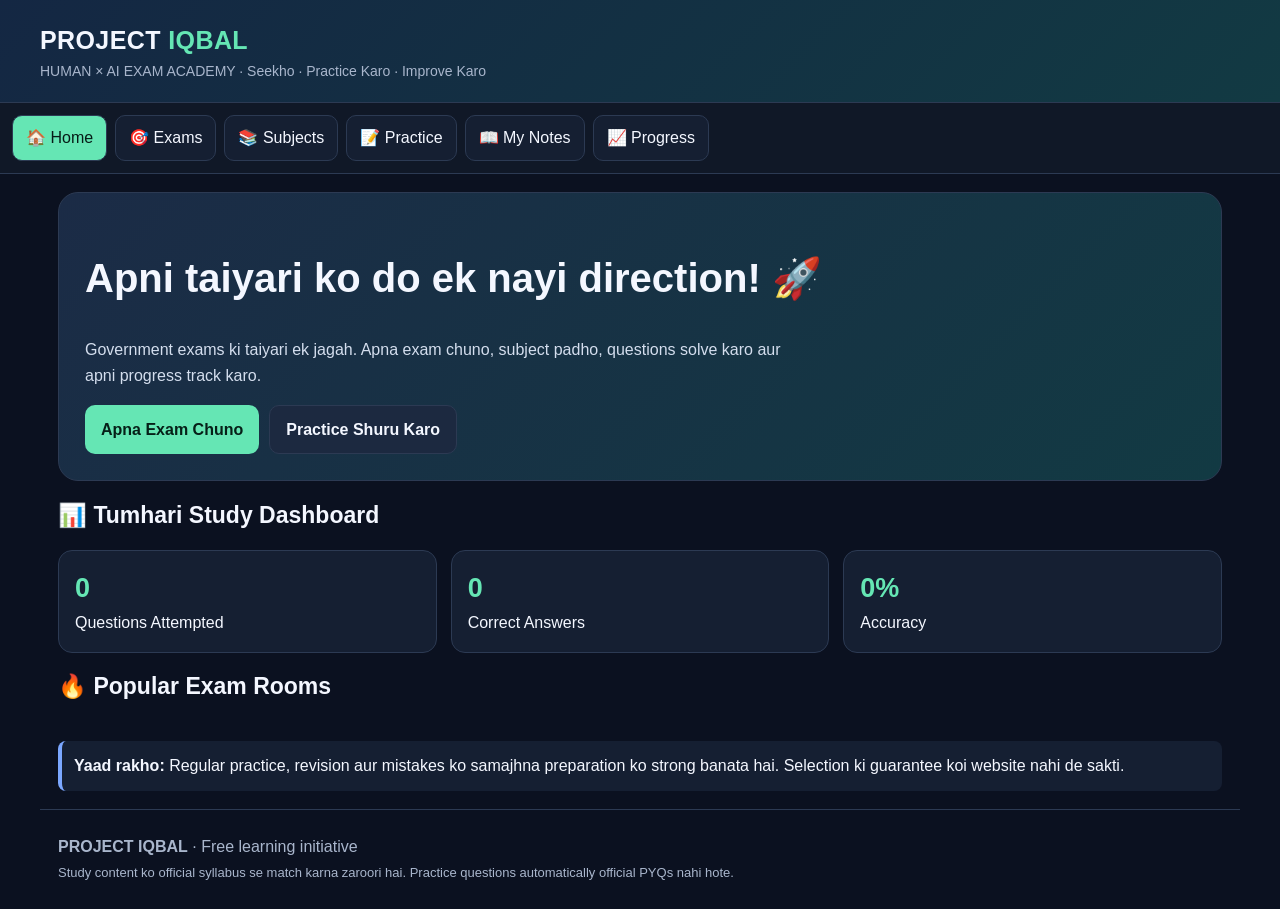
==== Code.html @ 52194110 "Create Code.html" ====
<!DOCTYPE html>  <html lang="hi">    <head>    
<meta charset="UTF-8">    
<meta name="viewport" content="width=device-width, initial-scale=1.0">    
<meta name="theme-color" content="#101827">    
<title>PROJECT IQBAL | Human × AI Exam Academy</title>  <style>    
:root{    
  --bg:#0b1120;    
  --panel:#151f32;    
  --panel2:#1c2940;    
  --text:#f4f7ff;    
  --muted:#a9b6cc;    
  --accent:#65e6b4;    
  --blue:#7ba7ff;    
  --border:#2c3a53;    
  --danger:#ff7d8b;    
}    
*{box-sizing:border-box}    
body{    
  margin:0;background:var(--bg);color:var(--text);    
  font-family:Arial,"Noto Sans Devanagari",sans-serif;    
  line-height:1.6    
}    
button,input,select,textarea{font:inherit}    
button{cursor:pointer}    
header{    
  padding:20px 16px;    
  background:linear-gradient(135deg,#142743,#123a43);    
  border-bottom:1px solid var(--border)    
}    
.header-inner{max-width:1200px;margin:auto}    
.brand{font-size:25px;font-weight:900;letter-spacing:.4px}    
.brand span{color:var(--accent)}    
.subtitle{color:var(--muted);font-size:14px}    
nav{    
  display:flex;gap:8px;overflow-x:auto;padding:12px;    
  background:#101827;border-bottom:1px solid var(--border);    
  position:sticky;top:0;z-index:5    
}    
nav button{    
  flex-shrink:0;background:var(--panel);color:var(--text);    
  border:1px solid var(--border);border-radius:10px;padding:9px 13px    
}    
nav button.active,nav button:hover{    
  background:var(--accent);color:#071c17    
}    
main{max-width:1200px;margin:auto;padding:18px}    
h1,h2,h3{line-height:1.3}    
h1{font-size:clamp(25px,4vw,40px)}    
h2{font-size:23px}    
.muted{color:var(--muted)}    
.hero{    
  padding:26px;border-radius:20px;    
  background:linear-gradient(135deg,#1b2b46,#123a43);    
  border:1px solid var(--border);margin-bottom:20px    
}    
.hero p{max-width:700px;color:#d4deee}    
.actions{display:flex;gap:10px;flex-wrap:wrap}    
.btn{    
  padding:11px 16px;border-radius:10px;border:0;    
  font-weight:bold;background:var(--accent);color:#062018    
}    
.btn.secondary{    
  background:var(--panel2);color:var(--text);    
  border:1px solid var(--border)    
}    
.grid{    
  display:grid;grid-template-columns:repeat(auto-fit,minmax(220px,1fr));    
  gap:14px    
}    
.card{    
  background:var(--panel);border:1px solid var(--border);    
  border-radius:15px;padding:17px    
}    
.card h3{margin-top:0}    
.exam-card,.subject-card{transition:.15s}    
.exam-card:hover,.subject-card:hover{    
  border-color:var(--accent);transform:translateY(-2px)    
}    
input,select,textarea{    
  width:100%;padding:12px;border-radius:10px;    
  border:1px solid var(--border);background:#0f192a;    
  color:var(--text);margin:5px 0 12px    
}    
label{display:block;font-weight:bold;font-size:14px}    
.section{display:none}    
.section.active{display:block}    
.stat{    
  padding:16px;background:var(--panel);    
  border:1px solid var(--border);border-radius:14px    
}    
.stat strong{font-size:27px;color:var(--accent);display:block}    
.progress-track{    
  height:10px;background:#26334a;border-radius:20px;overflow:hidden    
}    
.progress-fill{height:100%;width:0;background:var(--accent)}    
.option{    
  display:block;width:100%;text-align:left;margin:9px 0;    
  padding:12px;background:var(--panel2);color:var(--text);    
  border:1px solid var(--border);border-radius:10px    
}    
.option:hover{border-color:var(--blue)}    
.option.correct{border-color:var(--accent);background:#153b35}    
.option.wrong{border-color:var(--danger);background:#442630}    
#feedback{margin-top:12px;font-weight:bold}    
.note{white-space:pre-wrap;color:#e0e8f6}    
.small{font-size:13px}    
footer{    
  max-width:1200px;margin:auto;padding:24px 18px;    
  color:var(--muted);border-top:1px solid var(--border)    
}    
.notice{    
  border-left:4px solid var(--blue);padding:12px;    
  background:var(--panel);border-radius:8px    
}    
@media(max-width:600px){    
  main{padding:12px}    
  .hero{padding:19px}    
  .brand{font-size:21px}    
}    
</style>  </head>  <body>    
<header>    
  <div class="header-inner">    
    <div class="brand">PROJECT <span>IQBAL</span></div>    
    <div class="subtitle">HUMAN × AI EXAM ACADEMY · Seekho · Practice Karo · Improve Karo</div>    
  </div>    
</header>  <nav id="navigation">    
  <button class="active" data-page="home">🏠 Home</button>    
  <button data-page="exams">🎯 Exams</button>    
  <button data-page="subjects">📚 Subjects</button>    
  <button data-page="practice">📝 Practice</button>    
  <button data-page="notes">📖 My Notes</button>    
  <button data-page="progress">📈 Progress</button>    
</nav>  <main>    
<section id="home" class="section active">    
  <div class="hero">    
    <h1>Apni taiyari ko do ek nayi direction! 🚀</h1>    
    <p>    
      Government exams ki taiyari ek jagah. Apna exam chuno,    
      subject padho, questions solve karo aur apni progress track karo.    
    </p>    
    <div class="actions">    
      <button class="btn" onclick="showPage('exams')">Apna Exam Chuno</button>    
      <button class="btn secondary" onclick="showPage('practice')">Practice Shuru Karo</button>    
    </div>    
  </div>    <h2>📊 Tumhari Study Dashboard</h2>    
  <div class="grid">    
    <div class="stat"><strong id="homeAnswered">0</strong>Questions Attempted</div>    
    <div class="stat"><strong id="homeCorrect">0</strong>Correct Answers</div>    
    <div class="stat"><strong id="homeAccuracy">0%</strong>Accuracy</div>    
  </div>    <h2>🔥 Popular Exam Rooms</h2>    
  <div id="homeExams" class="grid"></div>    <div class="notice" style="margin-top:20px">    
    <b>Yaad rakho:</b> Regular practice, revision aur mistakes ko samajhna    
    preparation ko strong banata hai. Selection ki guarantee koi website nahi de sakti.    
  </div>    
</section>  <section id="exams" class="section">    
  <h1>🎯 Exam Selection</h1>    
  <p class="muted">Apna target exam select karo.</p>    
  <input id="examSearch" placeholder="Exam search karo..." oninput="renderExams()">    
  <div id="examList" class="grid"></div>    
  <div id="selectedExam" class="card" style="margin-top:18px">    
    Abhi koi exam select nahi kiya.    
  </div>    
</section>  <section id="subjects" class="section">    
  <h1>📚 Subject Library</h1>    
  <p class="muted">Subject chuno aur available study content dekho.</p>    
  <input id="subjectSearch" placeholder="Subject search karo..." oninput="renderSubjects()">    
  <div id="subjectList" class="grid"></div>    
  <div id="subjectDetail" style="margin-top:18px"></div>    
</section>  <section id="practice" class="section">    
  <h1>📝 Practice Arena</h1>    
  <div class="grid">    
    <div>    
      <label for="practiceSubject">Subject</label>    
      <select id="practiceSubject">    
        <option value="All">All Subjects</option>    
        <option value="Maths">Maths</option>    
        <option value="Reasoning">Reasoning</option>    
        <option value="Polity">Polity</option>    
        <option value="History">History</option>    
        <option value="Science">Science</option>    
        <option value="Geography">Geography</option>    
        <option value="Computer">Computer</option>    
      </select>    
    </div>    
    <div>    
      <label for="questionCount">Questions</label>    
      <select id="questionCount">    
        <option value="10">10 Questions</option>    
        <option value="20">20 Questions</option>    
        <option value="50">50 Questions</option>    
        <option value="all">All Available Questions</option>    
      </select>    
    </div>    
  </div>    
  <div class="actions">    
    <button class="btn" onclick="startPractice()">Start Practice</button>    
    <button class="btn secondary" onclick="resetPractice()">Reset</button>    
  </div>    
  <div id="quiz" class="card" style="margin-top:18px">    
    Practice shuru karne ke liye Start Practice dabao.    
  </div>    
</section>  <section id="notes" class="section">    
  <h1>📖 My Notes</h1>    
  <p class="muted">Apne revision notes yahan likho. Ye isi browser mein save honge.</p>    
  <label for="noteTitle">Note ka title</label>    
  <input id="noteTitle" placeholder="Jaise: Fundamental Rights">    
  <label for="noteBody">Notes</label>    
  <textarea id="noteBody" rows="7" placeholder="Apne notes yahan likho..."></textarea>    
  <button class="btn" onclick="saveNote()">Save Note</button>    
  <div id="notesList" class="grid" style="margin-top:18px"></div>    
</section>  <section id="progress" class="section">    
  <h1>📈 My Progress</h1>    
  <div class="grid">    
    <div class="stat"><strong id="pAttempted">0</strong>Total Attempted</div>    
    <div class="stat"><strong id="pCorrect">0</strong>Correct</div>    
    <div class="stat"><strong id="pWrong">0</strong>Incorrect</div>    
    <div class="stat"><strong id="pAccuracy">0%</strong>Accuracy</div>    
  </div>    
  <h2>Accuracy</h2>    
  <div class="progress-track"><div id="accuracyBar" class="progress-fill"></div></div>    
  <h2>Recent Activity</h2>    
  <div id="activity" class="card">Abhi practice history nahi hai.</div>    
  <button class="btn secondary" onclick="exportProgress()">Download Progress Backup</button>    
  <button class="btn secondary" onclick="clearProgress()">Reset Progress</button>    
</section>    
</main>  <footer>    
  <b>PROJECT IQBAL</b> · Free learning initiative<br>    
  <span class="small">    
    Study content ko official syllabus se match karna zaroori hai.    
    Practice questions automatically official PYQs nahi hote.    
  </span>    
</footer>  <script>    
"use strict";    const EXAMS = [
{name:"SSC CHSL",category:"SSC",subjects:["Maths","Reasoning","English","General Awareness","Computer"]},
{name:"SSC CGL",category:"SSC",subjects:["Maths","Reasoning","English","General Awareness","Computer"]},
{name:"SSC MTS",category:"SSC",subjects:["Maths","Reasoning","English","General Awareness"]},
{name:"SSC GD",category:"SSC",subjects:["Maths","Reasoning","Hindi/English","General Awareness"]},
{name:"SSC CPO",category:"SSC",subjects:["Maths","Reasoning","English","General Awareness"]},
{name:"UPSSSC PET",category:"Uttar Pradesh",subjects:["History","Geography","Polity","Economy","Science","Reasoning","Maths","Hindi"]},
{name:"UP Police Constable",category:"Uttar Pradesh",subjects:["General Knowledge","Hindi","Numerical Ability","Reasoning"]},
{name:"UP Police SI",category:"Uttar Pradesh",subjects:["General Hindi","Law/Constitution","Numerical Ability","Reasoning"]},
{name:"Railway NTPC",category:"Railway",subjects:["Maths","Reasoning","General Awareness","Science"]},
{name:"Railway Group D",category:"Railway",subjects:["Maths","Reasoning","General Science","General Awareness"]},
{name:"Railway ALP",category:"Railway",subjects:["Maths","Reasoning","Science","Technical Subjects"]},
{name:"IBPS Banking",category:"Banking",subjects:["Quantitative Aptitude","Reasoning","English","Banking Awareness"]},
{name:"SBI Clerk",category:"Banking",subjects:["Quantitative Aptitude","Reasoning","English","Banking Awareness"]},
{name:"UPPSC PCS",category:"State PCS",subjects:["History","Geography","Polity","Economy","Science","Current Affairs"]},
{name:"CTET",category:"Teaching",subjects:["Child Development","Pedagogy","Language","Mathematics","EVS"]},
{name:"NDA",category:"Defence",subjects:["Maths","English","General Knowledge","Science"]},
{name:"CDS",category:"Defence",subjects:["English","General Knowledge","Maths"]},
{name:"Other Government Exams",category:"Other",subjects:["General Knowledge","Maths","Reasoning","Language"]}
];

const SUBJECTS = [
{name:"Maths",icon:"➗",topics:["Number System","Simplification","Percentage","Ratio and Proportion","Average","Profit and Loss","Simple Interest","Compound Interest","Time and Work","Speed Time Distance","Algebra","Geometry","Mensuration","Data Interpretation"]},
{name:"Reasoning",icon:"🧩",topics:["Number Series","Alphabet Series","Analogy","Classification","Coding-Decoding","Blood Relations","Direction Sense","Ranking","Syllogism","Venn Diagrams","Non-Verbal Reasoning"]},
{name:"History",icon:"🏛️",topics:["Ancient India","Indus Valley Civilization","Vedic Period","Buddhism and Jainism","Mauryan Empire","Gupta Empire","Medieval India","Delhi Sultanate","Mughal Empire","Modern India","Freedom Movement"]},
{name:"Geography",icon:"🌍",topics:["Earth and Solar System","Latitude and Longitude","Indian Rivers","Mountains and Plateaus","Climate","Soils","Agriculture","Natural Resources","World Geography"]},
{name:"Polity",icon:"⚖️",topics:["Constitutional History","Constituent Assembly","Preamble","Fundamental Rights","Fundamental Duties","Directive Principles","President","Prime Minister","Parliament","Supreme Court","Constitutional Amendments","Schedules"]},
{name:"Economy",icon:"📈",topics:["Basic Economics","GDP","Inflation","Banking","RBI","Budget","Taxation","Poverty and Unemployment","Government Schemes"]},
{name:"Science",icon:"🔬",topics:["Physics Basics","Motion and Force","Work and Energy","Heat and Light","Chemistry Basics","Acids and Bases","Metals and Non-metals","Cell Biology","Human Body","Nutrition","Environment"]},
{name:"Computer",icon:"💻",topics:["Computer Fundamentals","Hardware and Software","Input and Output Devices","Memory","Operating Systems","MS Office","Internet","Cyber Safety"]},
{name:"English",icon:"🔤",topics:["Parts of Speech","Tenses","Articles","Prepositions","Subject-Verb Agreement","Active and Passive Voice","Direct and Indirect Speech","Vocabulary","Reading Comprehension"]},
{name:"Hindi",icon:"अ",topics:["संज्ञा","सर्वनाम","विशेषण","क्रिया","संधि","समास","उपसर्ग और प्रत्यय","पर्यायवाची","विलोम","मुहावरे","वाक्य शुद्धि"]},
{name:"Static GK",icon:"📚",topics:["National Symbols","Books and Authors","Awards","Sports","Important Days","Organizations","Dance and Culture"]},
{name:"Current Affairs",icon:"🗞️",topics:["National News","International News","Economy","Sports","Science and Technology","Government Schemes"]}
];

/* Sample questions are practice questions, not claimed to be official PYQs. */
const QUESTIONS = [
{s:"Maths",q:"25% of 240 = ?",o:["40","50","60","80"],a:2,e:"25% = 1/4; 240 ÷ 4 = 60."},
{s:"Maths",q:"If 3x = 27, then x = ?",o:["6","7","8","9"],a:3,e:"Both sides ko 3 se divide karo: x = 9."},
{s:"Maths",q:"12 × 15 = ?",o:["160","170","180","190"],a:2,e:"12 × (10 + 5) = 120 + 60 = 180."},
{s:"Maths",q:"A number ka 10% is 35. Number kya hai?",o:["250","300","350","400"],a:2,e:"Number = 35 × 100 ÷ 10 = 350."},
{s:"Maths",q:"2, 4, 8, 16, ?",o:["18","24","30","32"],a:3,e:"Har baar number ko 2 se multiply kiya gaya hai."},
{s:"Reasoning",q:"2, 5, 8, 11, ?",o:["12","13","14","15"],a:2,e:"Har baar +3 ho raha hai; answer 14."},
{s:"Reasoning",q:"A, C, E, G, ?",o:["H","I","J","K"],a:1,e:"Ek letter chhodkar agla letter: A, C, E, G, I."},
{s:"Reasoning",q:"Book : Read :: Food : ?",o:["Cook","Eat","Write","Buy"],a:1,e:"Book ko read karte hain; food ko eat karte hain."},
{s:"Polity",q:"Bharat ka Samvidhan kab lagu hua?",o:["15 August 1947","26 January 1950","26 November 1949","2 October 1950"],a:1,e:"Samvidhan 26 January 1950 ko lagu hua."},
{s:"Polity",q:"Fundamental Rights Samvidhan ke kis Part mein hain?",o:["Part I","Part II","Part III","Part IV"],a:2,e:"Fundamental Rights Part III mein hain."},
{s:"History",q:"Maurya Empire ke founder kaun the?",o:["Ashoka","Chandragupta Maurya","Harsha","Samudragupta"],a:1,e:"Chandragupta Maurya ne Maurya Empire ki sthapna ki."},
{s:"History",q:"Buddhism ke founder kaun maane jaate hain?",o:["Mahavira","Gautama Buddha","Ashoka","Chanakya"],a:1,e:"Gautama Buddha ne Buddhism ki shiksha di."},
{s:"Science",q:"Plants photosynthesis ke liye kaunsi gas lete hain?",o:["Oxygen","Nitrogen","Carbon dioxide","Hydrogen"],a:2,e:"Photosynthesis mein plants carbon dioxide use karte hain."},
{s:"Science",q:"Force ki SI unit kya hai?",o:["Joule","Watt","Newton","Pascal"],a:2,e:"Force ki SI unit Newton hai."},
{s:"Geography",q:"Bharat ki sabse lambi nadi jo poori tarah Bharat mein bahti hai?",o:["Ganga","Godavari","Yamuna","Narmada"],a:1,e:"Godavari ko aksar longest river flowing entirely within India kaha jata hai."},
{s:"Computer",q:"CPU ka full form kya hai?",o:["Central Processing Unit","Computer Personal Unit","Central Program Utility","Control Processing User"],a:0,e:"CPU = Central Processing Unit."},
{s:"Computer",q:"Keyboard kis type ka device hai?",o:["Output","Input","Storage","Network"],a:1,e:"Keyboard ek input device hai."}
];

const STORE="project_iqbal_v1";
let state=loadState();
let activeQuestions=[];
let questionIndex=0;
let sessionCorrect=0;
let answeredThisQuestion=false;

function loadState(){
try{
return JSON.parse(localStorage.getItem(STORE))||{
selectedExam:"SSC CHSL",attempted:0,correct:0,wrong:0,
notes:[],activity:[]
};
}catch(e){
return {selectedExam:"SSC CHSL",attempted:0,correct:0,wrong:0,notes:[],activity:[]};
}
}
function saveState(){
try{localStorage.setItem(STORE,JSON.stringify(state));}
catch(e){alert("Browser storage available nahi hai. Notes ka backup rakhna.");}
updateStats();
}
function esc(value){
return String(value).replace(/[&<>"']/g,c=>({
"&":"&","<":"<",">":">",'"':""","'":"'"
}[c]));
}
function showPage(id){
document.querySelectorAll(".section").forEach(x=>x.classList.remove("active"));
document.getElementById(id).classList.add("active");
document.querySelectorAll("nav button").forEach(b=>{
b.classList.toggle("active",b.dataset.page===id);
});
if(id==="progress")renderActivity();
if(id==="notes")renderNotes();
window.scrollTo({top:0,behavior:"smooth"});
}
document.querySelectorAll("nav button").forEach(b=>{
b.addEventListener("click",()=>showPage(b.dataset.page));
});

function examCard(exam){
return `<article class="card exam-card">
<div class="muted small">${esc(exam.category)}</div>
<h3>${esc(exam.name)}</h3>
<p class="muted small">${exam.subjects.length} listed subjects</p>
<button class="btn secondary" onclick="selectExam('${esc(exam.name)}')">Open Exam</button>

  </article>`;    
}    
function renderExams(){    
  const q=(document.getElementById("examSearch").value||"").toLowerCase();    
  document.getElementById("examList").innerHTML=EXAMS    
    .filter(e=>(e.name+" "+e.category).toLowerCase().includes(q))    
    .map(examCard).join("")||"<p>Koi exam nahi mila.</p>";    
}    
function selectExam(name){    
  const exam=EXAMS.find(e=>e.name===name);    
  if(!exam)return;    
  state.selectedExam=name;    
  saveState();    
  document.getElementById("selectedExam").innerHTML=`    
    <h2>🎯 ${esc(exam.name)}</h2>    
    <p class="muted">Listed subjects. Official notification se syllabus verify karein.</p>    
    <div class="actions">${exam.subjects.map(s=>    
      `<button class="btn secondary" onclick="openSubject('${esc(s)}')">${esc(s)}</button>`    
    ).join("")}</div>`;    
  showPage("exams");    
}    
function openSubject(name){    
  showPage("subjects");    
  document.getElementById("subjectSearch").value=name;    
  renderSubjects();    
  const found=SUBJECTS.find(s=>s.name.toLowerCase()===name.toLowerCase());    
  if(found)renderSubjectDetail(found.name);    
  else document.getElementById("subjectDetail").innerHTML=    
    `<div class="card"><h2>${esc(name)}</h2><p>Is subject ke liye detailed notes abhi add hone hain.</p></div>`;    
}    
function renderSubjectDetail(name){
  const subject = SUBJECTS.find(s => s.name === name);
  const box = document.getElementById("subjectDetail");

  if(!subject){
    box.innerHTML = `
      <div class="card">
        <h2>${esc(name)}</h2>
        <p>Is subject ka detailed content jald add kiya jayega.</p>
      </div>`;
    return;
  }

  box.innerHTML = `
    <div class="card">
      <h2>${subject.icon} ${esc(subject.name)}</h2>
      <p class="muted">Apna topic chuno aur padhai shuru karo.</p>
      <label for="topicSelect">Topic select karo</label>
      <select id="topicSelect">
        ${subject.topics.map((t,i)=>
          `<option value="${i}">${esc(t)}</option>`
        ).join("")}
      </select>
      <button class="btn" onclick="showTopic('${esc(subject.name)}')">
        Topic Padho
      </button>
      <div id="topicContent" style="margin-top:18px"></div>
    </div>`;

  showTopic(name);
}

function showTopic(name){
  const subject = SUBJECTS.find(s => s.name === name);
  const box = document.getElementById("topicContent");
  if(!subject || !box) return;

  const select = document.getElementById("topicSelect");
  const topic = subject.topics[Number(select.value)];

  const content = getTopicContent(name,topic);

  box.innerHTML = `
    <div class="card">
      <h3>📘 ${esc(topic)}</h3>
      <div class="note">${esc(content.notes)}</div>
      <hr style="border-color:var(--border);margin:18px 0">
      <h3>⚡ Short Trick / Revision</h3>
      <div class="note">${esc(content.trick)}</div>
      <button class="btn secondary"
        onclick="markTopicDone('${esc(name)}','${esc(topic)}')">
        ✅ Topic Complete Mark Karo
      </button>
      <p id="topicStatus" class="muted small"></p>
    </div>`;
}

function getTopicContent(subject,topic){
  const data = {
    "Preamble":{
      notes:"Bharatiya Samvidhan ki Preamble ko Hindi mein Uddeshika kaha jata hai. Ismein Samvidhan ke mukhya aadarsh aur lakshya diye gaye hain.",
      trick:"Revision: Sovereign, Socialist, Secular, Democratic, Republic. In shabdon ko roz revise karo."
    },
    "Fundamental Rights":{
      notes:"Fundamental Rights Samvidhan ke Part III mein, Articles 12 se 35 tak diye gaye hain. Ye nagrikon ki swatantrata aur adhikaron ki raksha karte hain.",
      trick:"Part III = Fundamental Rights. Part IV = Directive Principles. Dono ko confuse mat karna."
    },
    "Fundamental Duties":{
      notes:"Fundamental Duties Article 51A mein hain. Inhe 42nd Constitutional Amendment, 1976 ke madhyam se joda gaya tha. Baad mein 86th Amendment se ek aur duty jodi gayi.",
      trick:"Duties = Article 51A. Rights aur Duties ke Articles alag yaad rakho."
    },
    "Percentage":{
      notes:"Percentage ka matlab hota hai prati 100. x% of y = (x × y) / 100. Udaharan: 25% of 240 = 25 × 240 / 100 = 60.",
      trick:"10% nikalne ke liye 10 se divide karo. 5% = 10% ka aadha. 25% = 1/4. 50% = aadha."
    },
    "Profit and Loss":{
      notes:"Profit = Selling Price − Cost Price. Loss = Cost Price − Selling Price. Profit percentage = Profit / Cost Price × 100.",
      trick:"Profit ya loss percentage nikalte samay aam taur par Cost Price denominator mein aata hai."
    },
    "Average":{
      notes:"Average = Sabhi values ka sum ÷ Total values. Agar 10, 20 aur 30 ka average nikalna ho, to (10+20+30)/3 = 20.",
      trick:"Total = Average × Number of values."
    },
    "Number System":{
      notes:"Number system mein natural numbers, whole numbers, integers, rational numbers aur irrational numbers jaise prakaar aate hain.",
      trick:"Divisibility rules aur prime numbers ka regular revision karo. Ye calculation fast karne mein madad karte hain."
    },
    "Constitutional History":{
      notes:"Bharatiya Samvidhan ke vikas mein British period ke kai Acts mahatvapurn hain. Government of India Act 1935 ne Samvidhan ke kai prashasnik features ko prabhavit kiya.",
      trick:"Important Acts ko year aur feature ke saath timeline mein revise karo."
    },
    "Indus Valley Civilization":{
      notes:"Sindhu Ghati Sabhyata ek prachin nagariya sabhyata thi. Harappa aur Mohenjo-daro iske pramukh sthalon mein shamil hain.",
      trick:"Sites ko unki khas visheshta ke saath yaad karo; jaise Great Bath — Mohenjo-daro."
    },
    "Photosynthesis":{
      notes:"Photosynthesis mein hare paudhe sunlight aur chlorophyll ki madad se carbon dioxide aur water se food banate hain. Is process mein oxygen release hoti hai.",
      trick:"CO₂ + Water + Sunlight → Food + Oxygen. Equation ko samajhkar yaad karo."
    },
    "Computer Fundamentals":{
      notes:"Computer data ko input ke roop mein leta hai, processing karta hai aur output deta hai. CPU ka full form Central Processing Unit hai.",
      trick:"IPO cycle: Input → Processing → Output."
    },
    "Tenses":{
      notes:"English grammar mein Present, Past aur Future teen basic time categories hain. Har category mein Simple, Continuous, Perfect aur Perfect Continuous forms padhe jate hain.",
      trick:"Tense identify karne ke liye sentence ka time aur helping verb dono check karo."
    }
  };

  if(data[topic]) return data[topic];

  return {
    notes:topic+" ke liye pehle basic definition, important facts, examples aur exam-oriented questions padho. Apne exam ki latest official syllabus notification se topic verify karo.",
    trick:"Revision trick: Topic ki definition padho, 5 important points likho, phir 10 practice questions solve karo. Ye general study method hai, topic-specific shortcut nahi."
  };
}

function markTopicDone(subject,topic){
  if(!state.completedTopics) state.completedTopics=[];

  const key = subject+"::"+topic;
  if(!state.completedTopics.includes(key)){
    state.completedTopics.push(key);
    saveState();
  }

  const status = document.getElementById("topicStatus");
  if(status) status.textContent="✅ Topic complete mark ho gaya!";
}

function renderExams(){
  const q=(document.getElementById("examSearch").value||"").toLowerCase();
  document.getElementById("examList").innerHTML=EXAMS
    .filter(e=>(e.name+" "+e.category).toLowerCase().includes(q))
    .map(examCard).join("") || "<p>Koi exam nahi mila.</p>";
}

function renderHomeExams(){
  const box=document.getElementById("homeExams");
  if(!box) return;
  box.innerHTML=EXAMS.slice(0,6).map(examCard).join("");
}

function startPractice(){
  const subject=document.getElementById("practiceSubject").value;
  const count=document.getElementById("questionCount").value;

  let pool=QUESTIONS.filter(q=>subject==="All"||q.s===subject);

  if(pool.length===0){
    document.getElementById("quiz").innerHTML=
      "<p>Is subject ke liye abhi questions available nahi hain.</p>";
    return;
  }

  activeQuestions=[...pool].sort(()=>Math.random()-0.5);

  if(count!=="all"){
    activeQuestions=activeQuestions.slice(0,Number(count));
  }

  questionIndex=0;
  sessionCorrect=0;
  answeredThisQuestion=false;

  showQuestion();
}

function showQuestion(){
  const box=document.getElementById("quiz");

  if(questionIndex>=activeQuestions.length){
    const total=activeQuestions.length;
    const accuracy=total?Math.round(sessionCorrect/total*100):0;

    box.innerHTML=`
      <h2>🎉 Practice Complete!</h2>
      <p>Total Questions: ${total}</p>
      <p>Correct Answers: ${sessionCorrect}</p>
      <p>Incorrect Answers: ${total-sessionCorrect}</p>
      <p>Accuracy: ${accuracy}%</p>
      <button class="btn" onclick="startPractice()">Dobara Practice Karo</button>`;

    state.activity.unshift({
      date:new Date().toLocaleString("en-IN"),
      total:total,
      correct:sessionCorrect,
      accuracy:accuracy
    });

    state.activity=state.activity.slice(0,20);
    saveState();
    return;
  }

  answeredThisQuestion=false;
  const q=activeQuestions[questionIndex];

  box.innerHTML=`
    <div class="muted small">
      Question ${questionIndex+1} / ${activeQuestions.length}
    </div>
    <h3>${esc(q.q)}</h3>
    <div id="options">
      ${q.o.map((option,i)=>`
        <button class="option" onclick="answerQuestion(${i})">
          ${String.fromCharCode(65+i)}. ${esc(option)}
        </button>
      `).join("")}
    </div>
    <div id="feedback"></div>
    <button id="nextQuestion" class="btn" style="display:none"
      onclick="questionIndex++;showQuestion()">
      Next Question →
    </button>`;
}

function answerQuestion(index){
  if(answeredThisQuestion) return;
  answeredThisQuestion=true;

  const q=activeQuestions[questionIndex];
  const buttons=document.querySelectorAll("#options .option");
  buttons.forEach(b=>b.disabled=true);

  if(index===q.a){
    sessionCorrect++;
    state.correct++;
    document.getElementById("feedback").innerHTML=
      "✅ Sahi jawab! "+esc(q.e);
  }else{
    state.wrong++;
    document.getElementById("feedback").innerHTML=
      "❌ Sahi jawab: "+esc(q.o[q.a])+"<br>"+esc(q.e);
  }

  state.attempted++;
  if(buttons[q.a]) buttons[q.a].classList.add("correct");
  if(index!==q.a && buttons[index]) buttons[index].classList.add("wrong");

  saveState();
  document.getElementById("nextQuestion").style.display="inline-block";
}

function resetPractice(){
  activeQuestions=[];
  questionIndex=0;
  document.getElementById("quiz").innerHTML=
    "Practice shuru karne ke liye Start Practice dabao.";
}

function saveNote(){
  const title=document.getElementById("noteTitle").value.trim();
  const body=document.getElementById("noteBody").value.trim();

  if(!title||!body){
    alert("Note ka title aur content dono likho.");
    return;
  }

  state.notes.unshift({
    id:Date.now(),
    title:title,
    body:body,
    date:new Date().toLocaleDateString("en-IN")
  });

  saveState();
  document.getElementById("noteTitle").value="";
  document.getElementById("noteBody").value="";
  renderNotes();
}

function renderNotes(){
  const box=document.getElementById("notesList");
  if(!box) return;

  if(!state.notes.length){
    box.innerHTML="<p class='muted'>Abhi koi note save nahi hai.</p>";
    return;
  }

  box.innerHTML=state.notes.map(n=>`
    <article class="card">
      <h3>${esc(n.title)}</h3>
      <div class="note">${esc(n.body)}</div>
      <p class="muted small">${esc(n.date||"")}</p>
      <button class="btn secondary" onclick="deleteNote(${Number(n.id)})">
        Delete Note
      </button>
    </article>
  `).join("");
}

function deleteNote(id){
  if(!confirm("Kya tum ye note delete karna chahte ho?")) return;
  state.notes=state.notes.filter(n=>n.id!==id);
  saveState();
  renderNotes();
}

function updateStats(){
  const accuracy=state.attempted
    ?Math.round(state.correct/state.attempted*100):0;

  const set=(id,value)=>{
    const el=document.getElementById(id);
    if(el)el.textContent=value;
  };

  set("homeAnswered",state.attempted);
  set("homeCorrect",state.correct);
  set("homeAccuracy",accuracy+"%");
  set("pAttempted",state.attempted);
  set("pCorrect",state.correct);
  set("pWrong",state.wrong);
  set("pAccuracy",accuracy+"%");

  const bar=document.getElementById("accuracyBar");
  if(bar)bar.style.width=accuracy+"%";
}

function renderActivity(){
  const box=document.getElementById("activity");
  if(!box)return;

  if(!state.activity.length){
    box.textContent="Abhi practice history nahi hai.";
    return;
  }

  box.innerHTML=state.activity.map(a=>`
    <div style="padding:10px 0;border-bottom:1px solid var(--border)">
      <b>${esc(a.date)}</b><br>
      Questions: ${Number(a.total)} · Correct: ${Number(a.correct)}
      · Accuracy: ${Number(a.accuracy)}%
    </div>
  `).join("");
}

function exportProgress(){
  const blob=new Blob(
    [JSON.stringify(state,null,2)],
    {type:"application/json"}
  );

  const url=URL.createObjectURL(blob);
  const a=document.createElement("a");
  a.href=url;
  a.download="project-iqbal-backup.json";
  a.click();
  URL.revokeObjectURL(url);
}

function clearProgress(){
  if(!confirm("Kya tum apni poori practice progress reset karna chahte ho? Notes delete nahi honge."))return;

  state.attempted=0;
  state.correct=0;
  state.wrong=0;
  state.activity=[];
  saveState();
  renderActivity();
}

renderExams();
renderSubjects();
renderHomeExams();
renderNotes();
updateStats();

if(state.selectedExam){
  const savedExam=EXAMS.find(e=>e.name===state.selectedExam);
  if(savedExam){
    document.getElementById("selectedExam").innerHTML=`
      <h2>🎯 ${esc(savedExam.name)}</h2>
      <p class="muted">Selected exam. Official syllabus verify karein.</p>
      <div class="actions">
        ${savedExam.subjects.map(s=>
          `<button class="btn secondary" onclick="openSubject('${esc(s)}')">${esc(s)}</button>`
        ).join("")}
      </div>`;
  }
}
</script>
</body>
</html>
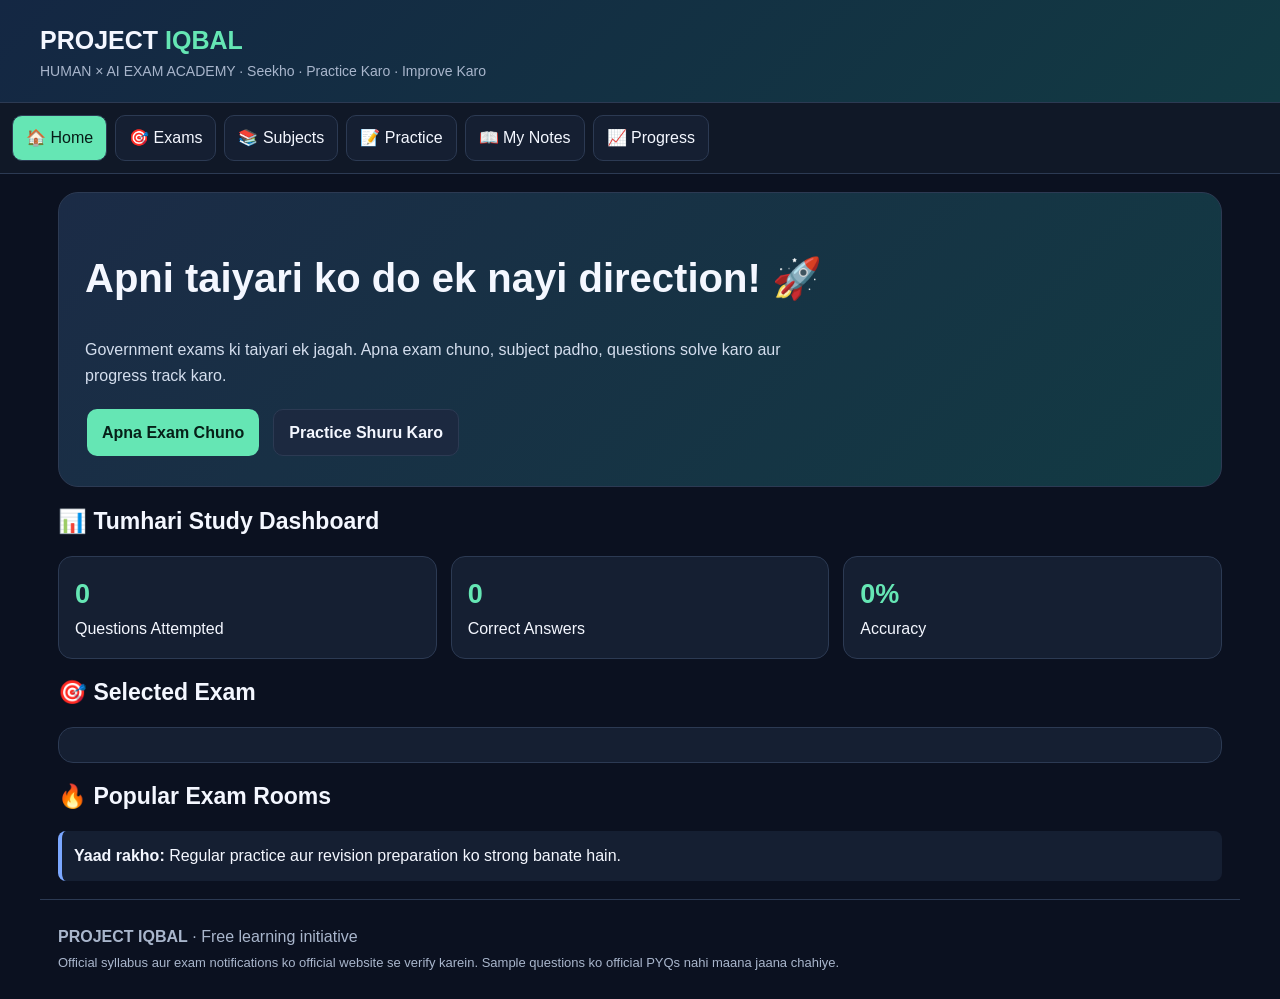
==== commit 69a8dda3: "Update Code.html" ====
--- a/Code.html
+++ b/Code.html
@@ -1,254 +1,299 @@
-<!DOCTYPE html>  <html lang="hi">    <head>    
-<meta charset="UTF-8">    
-<meta name="viewport" content="width=device-width, initial-scale=1.0">    
-<meta name="theme-color" content="#101827">    
-<title>PROJECT IQBAL | Human × AI Exam Academy</title>  <style>    
-:root{    
-  --bg:#0b1120;    
-  --panel:#151f32;    
-  --panel2:#1c2940;    
-  --text:#f4f7ff;    
-  --muted:#a9b6cc;    
-  --accent:#65e6b4;    
-  --blue:#7ba7ff;    
-  --border:#2c3a53;    
-  --danger:#ff7d8b;    
-}    
-*{box-sizing:border-box}    
-body{    
-  margin:0;background:var(--bg);color:var(--text);    
-  font-family:Arial,"Noto Sans Devanagari",sans-serif;    
-  line-height:1.6    
-}    
-button,input,select,textarea{font:inherit}    
-button{cursor:pointer}    
-header{    
-  padding:20px 16px;    
-  background:linear-gradient(135deg,#142743,#123a43);    
-  border-bottom:1px solid var(--border)    
-}    
-.header-inner{max-width:1200px;margin:auto}    
-.brand{font-size:25px;font-weight:900;letter-spacing:.4px}    
-.brand span{color:var(--accent)}    
-.subtitle{color:var(--muted);font-size:14px}    
-nav{    
-  display:flex;gap:8px;overflow-x:auto;padding:12px;    
-  background:#101827;border-bottom:1px solid var(--border);    
-  position:sticky;top:0;z-index:5    
-}    
-nav button{    
-  flex-shrink:0;background:var(--panel);color:var(--text);    
-  border:1px solid var(--border);border-radius:10px;padding:9px 13px    
-}    
-nav button.active,nav button:hover{    
-  background:var(--accent);color:#071c17    
-}    
-main{max-width:1200px;margin:auto;padding:18px}    
-h1,h2,h3{line-height:1.3}    
-h1{font-size:clamp(25px,4vw,40px)}    
-h2{font-size:23px}    
-.muted{color:var(--muted)}    
-.hero{    
-  padding:26px;border-radius:20px;    
-  background:linear-gradient(135deg,#1b2b46,#123a43);    
-  border:1px solid var(--border);margin-bottom:20px    
-}    
-.hero p{max-width:700px;color:#d4deee}    
-.actions{display:flex;gap:10px;flex-wrap:wrap}    
-.btn{    
-  padding:11px 16px;border-radius:10px;border:0;    
-  font-weight:bold;background:var(--accent);color:#062018    
-}    
-.btn.secondary{    
-  background:var(--panel2);color:var(--text);    
-  border:1px solid var(--border)    
-}    
-.grid{    
-  display:grid;grid-template-columns:repeat(auto-fit,minmax(220px,1fr));    
-  gap:14px    
-}    
-.card{    
-  background:var(--panel);border:1px solid var(--border);    
-  border-radius:15px;padding:17px    
-}    
-.card h3{margin-top:0}    
-.exam-card,.subject-card{transition:.15s}    
-.exam-card:hover,.subject-card:hover{    
-  border-color:var(--accent);transform:translateY(-2px)    
-}    
-input,select,textarea{    
-  width:100%;padding:12px;border-radius:10px;    
-  border:1px solid var(--border);background:#0f192a;    
-  color:var(--text);margin:5px 0 12px    
-}    
-label{display:block;font-weight:bold;font-size:14px}    
-.section{display:none}    
-.section.active{display:block}    
-.stat{    
-  padding:16px;background:var(--panel);    
-  border:1px solid var(--border);border-radius:14px    
-}    
-.stat strong{font-size:27px;color:var(--accent);display:block}    
-.progress-track{    
-  height:10px;background:#26334a;border-radius:20px;overflow:hidden    
-}    
-.progress-fill{height:100%;width:0;background:var(--accent)}    
-.option{    
-  display:block;width:100%;text-align:left;margin:9px 0;    
-  padding:12px;background:var(--panel2);color:var(--text);    
-  border:1px solid var(--border);border-radius:10px    
-}    
-.option:hover{border-color:var(--blue)}    
-.option.correct{border-color:var(--accent);background:#153b35}    
-.option.wrong{border-color:var(--danger);background:#442630}    
-#feedback{margin-top:12px;font-weight:bold}    
-.note{white-space:pre-wrap;color:#e0e8f6}    
-.small{font-size:13px}    
-footer{    
-  max-width:1200px;margin:auto;padding:24px 18px;    
-  color:var(--muted);border-top:1px solid var(--border)    
-}    
-.notice{    
-  border-left:4px solid var(--blue);padding:12px;    
-  background:var(--panel);border-radius:8px    
-}    
-@media(max-width:600px){    
-  main{padding:12px}    
-  .hero{padding:19px}    
-  .brand{font-size:21px}    
-}    
-</style>  </head>  <body>    
-<header>    
-  <div class="header-inner">    
-    <div class="brand">PROJECT <span>IQBAL</span></div>    
-    <div class="subtitle">HUMAN × AI EXAM ACADEMY · Seekho · Practice Karo · Improve Karo</div>    
-  </div>    
-</header>  <nav id="navigation">    
-  <button class="active" data-page="home">🏠 Home</button>    
-  <button data-page="exams">🎯 Exams</button>    
-  <button data-page="subjects">📚 Subjects</button>    
-  <button data-page="practice">📝 Practice</button>    
-  <button data-page="notes">📖 My Notes</button>    
-  <button data-page="progress">📈 Progress</button>    
-</nav>  <main>    
-<section id="home" class="section active">    
-  <div class="hero">    
-    <h1>Apni taiyari ko do ek nayi direction! 🚀</h1>    
-    <p>    
-      Government exams ki taiyari ek jagah. Apna exam chuno,    
-      subject padho, questions solve karo aur apni progress track karo.    
-    </p>    
-    <div class="actions">    
-      <button class="btn" onclick="showPage('exams')">Apna Exam Chuno</button>    
-      <button class="btn secondary" onclick="showPage('practice')">Practice Shuru Karo</button>    
-    </div>    
-  </div>    <h2>📊 Tumhari Study Dashboard</h2>    
-  <div class="grid">    
-    <div class="stat"><strong id="homeAnswered">0</strong>Questions Attempted</div>    
-    <div class="stat"><strong id="homeCorrect">0</strong>Correct Answers</div>    
-    <div class="stat"><strong id="homeAccuracy">0%</strong>Accuracy</div>    
-  </div>    <h2>🔥 Popular Exam Rooms</h2>    
-  <div id="homeExams" class="grid"></div>    <div class="notice" style="margin-top:20px">    
-    <b>Yaad rakho:</b> Regular practice, revision aur mistakes ko samajhna    
-    preparation ko strong banata hai. Selection ki guarantee koi website nahi de sakti.    
-  </div>    
-</section>  <section id="exams" class="section">    
-  <h1>🎯 Exam Selection</h1>    
-  <p class="muted">Apna target exam select karo.</p>    
-  <input id="examSearch" placeholder="Exam search karo..." oninput="renderExams()">    
-  <div id="examList" class="grid"></div>    
-  <div id="selectedExam" class="card" style="margin-top:18px">    
-    Abhi koi exam select nahi kiya.    
-  </div>    
-</section>  <section id="subjects" class="section">    
-  <h1>📚 Subject Library</h1>    
-  <p class="muted">Subject chuno aur available study content dekho.</p>    
-  <input id="subjectSearch" placeholder="Subject search karo..." oninput="renderSubjects()">    
-  <div id="subjectList" class="grid"></div>    
-  <div id="subjectDetail" style="margin-top:18px"></div>    
-</section>  <section id="practice" class="section">    
-  <h1>📝 Practice Arena</h1>    
-  <div class="grid">    
-    <div>    
-      <label for="practiceSubject">Subject</label>    
-      <select id="practiceSubject">    
-        <option value="All">All Subjects</option>    
-        <option value="Maths">Maths</option>    
-        <option value="Reasoning">Reasoning</option>    
-        <option value="Polity">Polity</option>    
-        <option value="History">History</option>    
-        <option value="Science">Science</option>    
-        <option value="Geography">Geography</option>    
-        <option value="Computer">Computer</option>    
-      </select>    
-    </div>    
-    <div>    
-      <label for="questionCount">Questions</label>    
-      <select id="questionCount">    
-        <option value="10">10 Questions</option>    
-        <option value="20">20 Questions</option>    
-        <option value="50">50 Questions</option>    
-        <option value="all">All Available Questions</option>    
-      </select>    
-    </div>    
-  </div>    
-  <div class="actions">    
-    <button class="btn" onclick="startPractice()">Start Practice</button>    
-    <button class="btn secondary" onclick="resetPractice()">Reset</button>    
-  </div>    
-  <div id="quiz" class="card" style="margin-top:18px">    
-    Practice shuru karne ke liye Start Practice dabao.    
-  </div>    
-</section>  <section id="notes" class="section">    
-  <h1>📖 My Notes</h1>    
-  <p class="muted">Apne revision notes yahan likho. Ye isi browser mein save honge.</p>    
-  <label for="noteTitle">Note ka title</label>    
-  <input id="noteTitle" placeholder="Jaise: Fundamental Rights">    
-  <label for="noteBody">Notes</label>    
-  <textarea id="noteBody" rows="7" placeholder="Apne notes yahan likho..."></textarea>    
-  <button class="btn" onclick="saveNote()">Save Note</button>    
-  <div id="notesList" class="grid" style="margin-top:18px"></div>    
-</section>  <section id="progress" class="section">    
-  <h1>📈 My Progress</h1>    
-  <div class="grid">    
-    <div class="stat"><strong id="pAttempted">0</strong>Total Attempted</div>    
-    <div class="stat"><strong id="pCorrect">0</strong>Correct</div>    
-    <div class="stat"><strong id="pWrong">0</strong>Incorrect</div>    
-    <div class="stat"><strong id="pAccuracy">0%</strong>Accuracy</div>    
-  </div>    
-  <h2>Accuracy</h2>    
-  <div class="progress-track"><div id="accuracyBar" class="progress-fill"></div></div>    
-  <h2>Recent Activity</h2>    
-  <div id="activity" class="card">Abhi practice history nahi hai.</div>    
-  <button class="btn secondary" onclick="exportProgress()">Download Progress Backup</button>    
-  <button class="btn secondary" onclick="clearProgress()">Reset Progress</button>    
-</section>    
-</main>  <footer>    
-  <b>PROJECT IQBAL</b> · Free learning initiative<br>    
-  <span class="small">    
-    Study content ko official syllabus se match karna zaroori hai.    
-    Practice questions automatically official PYQs nahi hote.    
-  </span>    
-</footer>  <script>    
-"use strict";    const EXAMS = [
-{name:"SSC CHSL",category:"SSC",subjects:["Maths","Reasoning","English","General Awareness","Computer"]},
-{name:"SSC CGL",category:"SSC",subjects:["Maths","Reasoning","English","General Awareness","Computer"]},
-{name:"SSC MTS",category:"SSC",subjects:["Maths","Reasoning","English","General Awareness"]},
-{name:"SSC GD",category:"SSC",subjects:["Maths","Reasoning","Hindi/English","General Awareness"]},
-{name:"SSC CPO",category:"SSC",subjects:["Maths","Reasoning","English","General Awareness"]},
+<!DOCTYPE html>
+<html lang="hi">
+<head>
+<meta charset="UTF-8">
+<meta name="viewport" content="width=device-width, initial-scale=1.0">
+<meta name="theme-color" content="#101827">
+<title>PROJECT IQBAL | Human × AI Exam Academy</title>
+
+<style>
+:root{
+  --bg:#0b1120;
+  --panel:#151f32;
+  --panel2:#1c2940;
+  --text:#f4f7ff;
+  --muted:#a9b6cc;
+  --accent:#65e6b4;
+  --blue:#7ba7ff;
+  --border:#2c3a53;
+  --danger:#ff7d8b;
+}
+*{box-sizing:border-box}
+body{
+  margin:0;background:var(--bg);color:var(--text);
+  font-family:Arial,"Noto Sans Devanagari",sans-serif;
+  line-height:1.6
+}
+button,input,select,textarea{font:inherit}
+button{cursor:pointer}
+header{
+  padding:20px 16px;
+  background:linear-gradient(135deg,#142743,#123a43);
+  border-bottom:1px solid var(--border)
+}
+.header-inner{max-width:1200px;margin:auto}
+.brand{font-size:25px;font-weight:900}
+.brand span{color:var(--accent)}
+.subtitle{color:var(--muted);font-size:14px}
+nav{
+  display:flex;gap:8px;overflow-x:auto;padding:12px;
+  background:#101827;border-bottom:1px solid var(--border);
+  position:sticky;top:0;z-index:5
+}
+nav button{
+  flex-shrink:0;background:var(--panel);color:var(--text);
+  border:1px solid var(--border);border-radius:10px;padding:9px 13px
+}
+nav button.active,nav button:hover{
+  background:var(--accent);color:#071c17
+}
+main{max-width:1200px;margin:auto;padding:18px}
+h1,h2,h3{line-height:1.3}
+h1{font-size:clamp(25px,4vw,40px)}
+h2{font-size:23px}
+.muted{color:var(--muted)}
+.hero{
+  padding:26px;border-radius:20px;
+  background:linear-gradient(135deg,#1b2b46,#123a43);
+  border:1px solid var(--border);margin-bottom:20px
+}
+.hero p{max-width:700px;color:#d4deee}
+.actions{display:flex;gap:10px;flex-wrap:wrap}
+.btn{
+  padding:10px 15px;border-radius:10px;border:0;
+  font-weight:bold;background:var(--accent);color:#062018;
+  margin:4px 2px
+}
+.btn.secondary{
+  background:var(--panel2);color:var(--text);
+  border:1px solid var(--border)
+}
+.btn.danger{background:#592a36;color:white}
+.grid{
+  display:grid;grid-template-columns:repeat(auto-fit,minmax(220px,1fr));
+  gap:14px
+}
+.card{
+  background:var(--panel);border:1px solid var(--border);
+  border-radius:15px;padding:17px;margin-bottom:12px
+}
+.card h3{margin-top:0}
+.exam-card,.subject-card{transition:.15s}
+.exam-card:hover,.subject-card:hover{
+  border-color:var(--accent);transform:translateY(-2px)
+}
+input,select,textarea{
+  width:100%;padding:12px;border-radius:10px;
+  border:1px solid var(--border);background:#0f192a;
+  color:var(--text);margin:5px 0 12px
+}
+label{display:block;font-weight:bold;font-size:14px}
+.section{display:none}
+.section.active{display:block}
+.stat{
+  padding:16px;background:var(--panel);
+  border:1px solid var(--border);border-radius:14px
+}
+.stat strong{font-size:27px;color:var(--accent);display:block}
+.progress-track{
+  height:10px;background:#26334a;border-radius:20px;overflow:hidden
+}
+.progress-fill{height:100%;width:0;background:var(--accent)}
+.option{
+  display:block;width:100%;text-align:left;margin:9px 0;
+  padding:12px;background:var(--panel2);color:var(--text);
+  border:1px solid var(--border);border-radius:10px
+}
+.option:hover{border-color:var(--blue)}
+.option.correct{border-color:var(--accent);background:#153b35}
+.option.wrong{border-color:var(--danger);background:#442630}
+#feedback{margin-top:12px;font-weight:bold}
+.note{white-space:pre-wrap;color:#e0e8f6}
+.small{font-size:13px}
+footer{
+  max-width:1200px;margin:auto;padding:24px 18px;
+  color:var(--muted);border-top:1px solid var(--border)
+}
+.notice{
+  border-left:4px solid var(--blue);padding:12px;
+  background:var(--panel);border-radius:8px
+}
+.topic-button{text-align:left;width:100%;margin:4px 0}
+@media(max-width:600px){
+  main{padding:12px}
+  .hero{padding:19px}
+  .brand{font-size:21px}
+}
+</style>
+</head>
+
+<body>
+<header>
+  <div class="header-inner">
+    <div class="brand">PROJECT <span>IQBAL</span></div>
+    <div class="subtitle">HUMAN × AI EXAM ACADEMY · Seekho · Practice Karo · Improve Karo</div>
+  </div>
+</header>
+
+<nav id="navigation">
+  <button class="active" data-page="home">🏠 Home</button>
+  <button data-page="exams">🎯 Exams</button>
+  <button data-page="subjects">📚 Subjects</button>
+  <button data-page="practice">📝 Practice</button>
+  <button data-page="notes">📖 My Notes</button>
+  <button data-page="progress">📈 Progress</button>
+</nav>
+
+<main>
+
+<section id="home" class="section active">
+  <div class="hero">
+    <h1>Apni taiyari ko do ek nayi direction! 🚀</h1>
+    <p>Government exams ki taiyari ek jagah. Apna exam chuno, subject padho, questions solve karo aur progress track karo.</p>
+    <div class="actions">
+      <button class="btn" onclick="showPage('exams')">Apna Exam Chuno</button>
+      <button class="btn secondary" onclick="showPage('practice')">Practice Shuru Karo</button>
+    </div>
+  </div>
+
+  <h2>📊 Tumhari Study Dashboard</h2>
+  <div class="grid">
+    <div class="stat"><strong id="homeAnswered">0</strong>Questions Attempted</div>
+    <div class="stat"><strong id="homeCorrect">0</strong>Correct Answers</div>
+    <div class="stat"><strong id="homeAccuracy">0%</strong>Accuracy</div>
+  </div>
+
+  <h2>🎯 Selected Exam</h2>
+  <div id="homeSelectedExam" class="card"></div>
+
+  <h2>🔥 Popular Exam Rooms</h2>
+  <div id="homeExams" class="grid"></div>
+
+  <div class="notice">
+    <b>Yaad rakho:</b> Regular practice aur revision preparation ko strong banate hain.
+  </div>
+</section>
+
+<section id="exams" class="section">
+  <h1>🎯 Exam Selection</h1>
+  <p class="muted">Apna target exam select karo.</p>
+  <input id="examSearch" placeholder="Exam search karo..." oninput="renderExams()">
+  <div id="examList" class="grid"></div>
+  <div id="selectedExam" class="card" style="margin-top:18px"></div>
+</section>
+
+<section id="subjects" class="section">
+  <h1>📚 Subject Library</h1>
+  <p class="muted">Subject chuno aur topic-wise study karo.</p>
+  <input id="subjectSearch" placeholder="Subject search karo..." oninput="renderSubjects()">
+  <div id="subjectList" class="grid"></div>
+  <div id="subjectDetail" style="margin-top:18px"></div>
+</section>
+
+<section id="practice" class="section">
+  <h1>📝 Practice Arena</h1>
+  <div class="grid">
+    <div>
+      <label for="practiceSubject">Subject</label>
+      <select id="practiceSubject">
+        <option value="All">All Subjects</option>
+        <option value="Maths">Maths</option>
+        <option value="Reasoning">Reasoning</option>
+        <option value="Polity">Polity</option>
+        <option value="History">History</option>
+        <option value="Science">Science</option>
+        <option value="Geography">Geography</option>
+        <option value="Computer">Computer</option>
+        <option value="English">English</option>
+        <option value="Hindi">Hindi</option>
+      </select>
+    </div>
+    <div>
+      <label for="questionCount">Questions</label>
+      <select id="questionCount">
+        <option value="10">10 Questions</option>
+        <option value="20">20 Questions</option>
+        <option value="50">50 Questions</option>
+        <option value="all">All Available Questions</option>
+      </select>
+    </div>
+  </div>
+
+  <div class="actions">
+    <button class="btn" onclick="startPractice()">Start Practice</button>
+    <button class="btn secondary" onclick="resetPractice()">Reset</button>
+  </div>
+
+  <div id="quiz" class="card" style="margin-top:18px">
+    Practice shuru karne ke liye Start Practice dabao.
+  </div>
+</section>
+
+<section id="notes" class="section">
+  <h1>📖 My Notes</h1>
+  <p class="muted">Notes isi browser mein save honge.</p>
+
+  <label for="noteTitle">Note ka title</label>
+  <input id="noteTitle" placeholder="Jaise: Fundamental Rights">
+
+  <label for="noteBody">Notes</label>
+  <textarea id="noteBody" rows="7" placeholder="Apne notes yahan likho..."></textarea>
+
+  <button class="btn" onclick="saveNote()">Save Note</button>
+  <div id="notesList" class="grid" style="margin-top:18px"></div>
+</section>
+
+<section id="progress" class="section">
+  <h1>📈 My Progress</h1>
+
+  <div class="grid">
+    <div class="stat"><strong id="pAttempted">0</strong>Total Attempted</div>
+    <div class="stat"><strong id="pCorrect">0</strong>Correct</div>
+    <div class="stat"><strong id="pWrong">0</strong>Incorrect</div>
+    <div class="stat"><strong id="pAccuracy">0%</strong>Accuracy</div>
+  </div>
+
+  <h2>Accuracy</h2>
+  <div class="progress-track"><div id="accuracyBar" class="progress-fill"></div></div>
+
+  <h2>Recent Activity</h2>
+  <div id="activity" class="card">Abhi practice history nahi hai.</div>
+
+  <button class="btn secondary" onclick="exportProgress()">Download Progress Backup</button>
+  <button class="btn secondary" onclick="importProgress()">Import Backup</button>
+  <input id="importFile" type="file" accept=".json,application/json" hidden onchange="handleImport(event)">
+  <button class="btn danger" onclick="clearProgress()">Reset Progress</button>
+</section>
+
+</main>
+
+<footer>
+  <b>PROJECT IQBAL</b> · Free learning initiative<br>
+  <span class="small">Official syllabus aur exam notifications ko official website se verify karein. Sample questions ko official PYQs nahi maana jaana chahiye.</span>
+</footer>
+
+<script>
+"use strict";
+
+const EXAMS = [
+{name:"SSC CHSL",category:"SSC",subjects:["Maths","Reasoning","English","Static GK","Computer"]},
+{name:"SSC CGL",category:"SSC",subjects:["Maths","Reasoning","English","Static GK","Computer"]},
+{name:"SSC MTS",category:"SSC",subjects:["Maths","Reasoning","English","Static GK"]},
+{name:"SSC GD",category:"SSC",subjects:["Maths","Reasoning","Hindi","English","Static GK"]},
+{name:"SSC CPO",category:"SSC",subjects:["Maths","Reasoning","English","Static GK"]},
 {name:"UPSSSC PET",category:"Uttar Pradesh",subjects:["History","Geography","Polity","Economy","Science","Reasoning","Maths","Hindi"]},
-{name:"UP Police Constable",category:"Uttar Pradesh",subjects:["General Knowledge","Hindi","Numerical Ability","Reasoning"]},
-{name:"UP Police SI",category:"Uttar Pradesh",subjects:["General Hindi","Law/Constitution","Numerical Ability","Reasoning"]},
-{name:"Railway NTPC",category:"Railway",subjects:["Maths","Reasoning","General Awareness","Science"]},
-{name:"Railway Group D",category:"Railway",subjects:["Maths","Reasoning","General Science","General Awareness"]},
-{name:"Railway ALP",category:"Railway",subjects:["Maths","Reasoning","Science","Technical Subjects"]},
-{name:"IBPS Banking",category:"Banking",subjects:["Quantitative Aptitude","Reasoning","English","Banking Awareness"]},
-{name:"SBI Clerk",category:"Banking",subjects:["Quantitative Aptitude","Reasoning","English","Banking Awareness"]},
+{name:"UP Police Constable",category:"Uttar Pradesh",subjects:["Static GK","Hindi","Maths","Reasoning"]},
+{name:"UP Police SI",category:"Uttar Pradesh",subjects:["Hindi","Polity","Maths","Reasoning"]},
+{name:"Railway NTPC",category:"Railway",subjects:["Maths","Reasoning","Static GK","Science"]},
+{name:"Railway Group D",category:"Railway",subjects:["Maths","Reasoning","Science","Static GK"]},
+{name:"Railway ALP",category:"Railway",subjects:["Maths","Reasoning","Science","Computer"]},
+{name:"IBPS Banking",category:"Banking",subjects:["Maths","Reasoning","English","Economy"]},
+{name:"SBI Clerk",category:"Banking",subjects:["Maths","Reasoning","English","Economy"]},
 {name:"UPPSC PCS",category:"State PCS",subjects:["History","Geography","Polity","Economy","Science","Current Affairs"]},
-{name:"CTET",category:"Teaching",subjects:["Child Development","Pedagogy","Language","Mathematics","EVS"]},
-{name:"NDA",category:"Defence",subjects:["Maths","English","General Knowledge","Science"]},
-{name:"CDS",category:"Defence",subjects:["English","General Knowledge","Maths"]},
-{name:"Other Government Exams",category:"Other",subjects:["General Knowledge","Maths","Reasoning","Language"]}
+{name:"CTET",category:"Teaching",subjects:["Maths","English","Hindi","Science"]},
+{name:"NDA",category:"Defence",subjects:["Maths","English","Static GK","Science"]},
+{name:"CDS",category:"Defence",subjects:["English","Static GK","Maths"]},
+{name:"Other Government Exams",category:"Other",subjects:["Static GK","Maths","Reasoning","English","Hindi"]}
 ];
 
 const SUBJECTS = [
@@ -266,489 +311,162 @@
 {name:"Current Affairs",icon:"🗞️",topics:["National News","International News","Economy","Sports","Science and Technology","Government Schemes"]}
 ];
 
-/* Sample questions are practice questions, not claimed to be official PYQs. */
 const QUESTIONS = [
 {s:"Maths",q:"25% of 240 = ?",o:["40","50","60","80"],a:2,e:"25% = 1/4; 240 ÷ 4 = 60."},
-{s:"Maths",q:"If 3x = 27, then x = ?",o:["6","7","8","9"],a:3,e:"Both sides ko 3 se divide karo: x = 9."},
+{s:"Maths",q:"If 3x = 27, then x = ?",o:["6","7","8","9"],a:3,e:"Dono taraf 3 se divide karo: x = 9."},
 {s:"Maths",q:"12 × 15 = ?",o:["160","170","180","190"],a:2,e:"12 × (10 + 5) = 120 + 60 = 180."},
-{s:"Maths",q:"A number ka 10% is 35. Number kya hai?",o:["250","300","350","400"],a:2,e:"Number = 35 × 100 ÷ 10 = 350."},
-{s:"Maths",q:"2, 4, 8, 16, ?",o:["18","24","30","32"],a:3,e:"Har baar number ko 2 se multiply kiya gaya hai."},
-{s:"Reasoning",q:"2, 5, 8, 11, ?",o:["12","13","14","15"],a:2,e:"Har baar +3 ho raha hai; answer 14."},
-{s:"Reasoning",q:"A, C, E, G, ?",o:["H","I","J","K"],a:1,e:"Ek letter chhodkar agla letter: A, C, E, G, I."},
-{s:"Reasoning",q:"Book : Read :: Food : ?",o:["Cook","Eat","Write","Buy"],a:1,e:"Book ko read karte hain; food ko eat karte hain."},
+{s:"Maths",q:"A number ka 10% is 35. Number kya hai?",o:["250","300","350","400"],a:2,e:"35 × 100 ÷ 10 = 350."},
+{s:"Maths",q:"2, 4, 8, 16, ?",o:["18","24","30","32"],a:3,e:"Har baar 2 se multiply ho raha hai."},
+{s:"Reasoning",q:"2, 5, 8, 11, ?",o:["12","13","14","15"],a:2,e:"Har baar +3; answer 14."},
+{s:"Reasoning",q:"A, C, E, G, ?",o:["H","I","J","K"],a:1,e:"Ek letter chhodkar agla letter: I."},
+{s:"Reasoning",q:"Book : Read :: Food : ?",o:["Cook","Eat","Write","Buy"],a:1,e:"Book read karte hain, food eat karte hain."},
 {s:"Polity",q:"Bharat ka Samvidhan kab lagu hua?",o:["15 August 1947","26 January 1950","26 November 1949","2 October 1950"],a:1,e:"Samvidhan 26 January 1950 ko lagu hua."},
-{s:"Polity",q:"Fundamental Rights Samvidhan ke kis Part mein hain?",o:["Part I","Part II","Part III","Part IV"],a:2,e:"Fundamental Rights Part III mein hain."},
+{s:"Polity",q:"Fundamental Rights kis Part mein hain?",o:["Part I","Part II","Part III","Part IV"],a:2,e:"Fundamental Rights Part III mein hain."},
 {s:"History",q:"Maurya Empire ke founder kaun the?",o:["Ashoka","Chandragupta Maurya","Harsha","Samudragupta"],a:1,e:"Chandragupta Maurya ne Maurya Empire ki sthapna ki."},
-{s:"History",q:"Buddhism ke founder kaun maane jaate hain?",o:["Mahavira","Gautama Buddha","Ashoka","Chanakya"],a:1,e:"Gautama Buddha ne Buddhism ki shiksha di."},
-{s:"Science",q:"Plants photosynthesis ke liye kaunsi gas lete hain?",o:["Oxygen","Nitrogen","Carbon dioxide","Hydrogen"],a:2,e:"Photosynthesis mein plants carbon dioxide use karte hain."},
+{s:"History",q:"Buddhism ke founder kaun maane jaate hain?",o:["Mahavira","Gautama Buddha","Ashoka","Chanakya"],a:1,e:"Gautama Buddha Buddhism ke pramukh pravartak the."},
+{s:"Science",q:"Photosynthesis mein plants kaunsi gas lete hain?",o:["Oxygen","Nitrogen","Carbon dioxide","Hydrogen"],a:2,e:"Plants photosynthesis ke liye carbon dioxide lete hain."},
 {s:"Science",q:"Force ki SI unit kya hai?",o:["Joule","Watt","Newton","Pascal"],a:2,e:"Force ki SI unit Newton hai."},
-{s:"Geography",q:"Bharat ki sabse lambi nadi jo poori tarah Bharat mein bahti hai?",o:["Ganga","Godavari","Yamuna","Narmada"],a:1,e:"Godavari ko aksar longest river flowing entirely within India kaha jata hai."},
+{s:"Geography",q:"Bharat ke andar poori tarah bahne wali sabse lambi nadi kaunsi hai?",o:["Ganga","Godavari","Yamuna","Narmada"],a:1,e:"Godavari ko India ki longest river entirely within India maana jaata hai."},
 {s:"Computer",q:"CPU ka full form kya hai?",o:["Central Processing Unit","Computer Personal Unit","Central Program Utility","Control Processing User"],a:0,e:"CPU = Central Processing Unit."},
-{s:"Computer",q:"Keyboard kis type ka device hai?",o:["Output","Input","Storage","Network"],a:1,e:"Keyboard ek input device hai."}
+{s:"Computer",q:"Keyboard kis type ka device hai?",o:["Output","Input","Storage","Network"],a:1,e:"Keyboard input device hai."},
+{s:"English",q:"Choose the correct article: ___ apple",o:["A","An","Thee","No article"],a:1,e:"Apple ki sound vowel se shuru hoti hai, isliye 'an'."},
+{s:"Hindi",q:"'Sundar' ka vilom kya hai?",o:["Achha","Khoobsurat","Kurup","Komal"],a:2,e:"Sundar ka vilom kurup hai."},
+{s:"Maths",q:"9x² - 12x + 4 ka factorisation kya hai?",o:["(3x+2)²","(3x-2)²","(9x-2)²","(x-2)²"],a:1,e:"9x² - 12x + 4 = (3x - 2)²."}
 ];
 
-const STORE="project_iqbal_v1";
-let state=loadState();
-let activeQuestions=[];
-let questionIndex=0;
-let sessionCorrect=0;
-let answeredThisQuestion=false;
+const STORE = "project_iqbal_v2";
 
 function loadState(){
-try{
-return JSON.parse(localStorage.getItem(STORE))||{
-selectedExam:"SSC CHSL",attempted:0,correct:0,wrong:0,
-notes:[],activity:[]
-};
-}catch(e){
-return {selectedExam:"SSC CHSL",attempted:0,correct:0,wrong:0,notes:[],activity:[]};
-}
-}
+  try{
+    const data = JSON.parse(localStorage.getItem(STORE));
+    if(data && typeof data === "object"){
+      return {
+        selectedExam:data.selectedExam || "SSC CHSL",
+        attempted:Array.isArray(data.attempted)?data.attempted:[],
+        notes:Array.isArray(data.notes)?data.notes:[],
+        activity:Array.isArray(data.activity)?data.activity:[]
+      };
+    }
+  }catch(e){}
+  return {selectedExam:"SSC CHSL",attempted:[],notes:[],activity:[]};
+}
+
+let state = loadState();
+let activeQuestions = [];
+let questionIndex = 0;
+let sessionCorrect = 0;
+let answeredThisQuestion = false;
+let currentNoteId = null;
+
+function esc(value){
+  return String(value).replace(/[&<>"']/g,c=>({
+    "&":"&amp;","<":"&lt;",">":"&gt;",'"':"&quot;","'":"&#39;"
+  })[c]);
+}
+
 function saveState(){
-try{localStorage.setItem(STORE,JSON.stringify(state));}
-catch(e){alert("Browser storage available nahi hai. Notes ka backup rakhna.");}
-updateStats();
-}
-function esc(value){
-return String(value).replace(/[&<>"']/g,c=>({
-"&":"&","<":"<",">":">",'"':""","'":"'"
-}[c]));
-}
+  try{
+    localStorage.setItem(STORE,JSON.stringify(state));
+  }catch(e){
+    alert("Browser storage full ya unavailable hai.");
+  }
+  updateStats();
+}
+
 function showPage(id){
-document.querySelectorAll(".section").forEach(x=>x.classList.remove("active"));
-document.getElementById(id).classList.add("active");
-document.querySelectorAll("nav button").forEach(b=>{
-b.classList.toggle("active",b.dataset.page===id);
+  document.querySelectorAll(".section").forEach(el=>{
+    el.classList.toggle("active",el.id===id);
+  });
+
+  document.querySelectorAll("nav button").forEach(btn=>{
+    btn.classList.toggle("active",btn.dataset.page===id);
+  });
+
+  if(id==="home")renderHome();
+  if(id==="exams")renderExams();
+  if(id==="subjects")renderSubjects();
+  if(id==="notes")renderNotes();
+  if(id==="progress")renderActivity();
+
+  window.scrollTo({top:0,behavior:"smooth"});
+}
+
+document.querySelectorAll("nav button").forEach(btn=>{
+  btn.addEventListener("click",()=>showPage(btn.dataset.page));
 });
-if(id==="progress")renderActivity();
-if(id==="notes")renderNotes();
-window.scrollTo({top:0,behavior:"smooth"});
-}
-document.querySelectorAll("nav button").forEach(b=>{
-b.addEventListener("click",()=>showPage(b.dataset.page));
-});
+
+function renderHome(){
+  const box=document.getElementById("homeExams");
+  box.innerHTML=EXAMS.slice(0,6).map(examCard).join("");
+
+  const exam=EXAMS.find(e=>e.name===state.selectedExam);
+  document.getElementById("homeSelectedExam").innerHTML=exam
+    ? `<h3>${esc(exam.name)}</h3><p class="muted">${esc(exam.category)}</p><button class="btn" onclick="showPage('exams')">Change Exam</button>`
+    : "Exam select karo.";
+
+  updateStats();
+}
 
 function examCard(exam){
-return `<article class="card exam-card">
-<div class="muted small">${esc(exam.category)}</div>
-<h3>${esc(exam.name)}</h3>
-<p class="muted small">${exam.subjects.length} listed subjects</p>
-<button class="btn secondary" onclick="selectExam('${esc(exam.name)}')">Open Exam</button>
-
-  </article>`;    
-}    
-function renderExams(){    
-  const q=(document.getElementById("examSearch").value||"").toLowerCase();    
-  document.getElementById("examList").innerHTML=EXAMS    
-    .filter(e=>(e.name+" "+e.category).toLowerCase().includes(q))    
-    .map(examCard).join("")||"<p>Koi exam nahi mila.</p>";    
-}    
-function selectExam(name){    
-  const exam=EXAMS.find(e=>e.name===name);    
-  if(!exam)return;    
-  state.selectedExam=name;    
-  saveState();    
-  document.getElementById("selectedExam").innerHTML=`    
-    <h2>🎯 ${esc(exam.name)}</h2>    
-    <p class="muted">Listed subjects. Official notification se syllabus verify karein.</p>    
-    <div class="actions">${exam.subjects.map(s=>    
-      `<button class="btn secondary" onclick="openSubject('${esc(s)}')">${esc(s)}</button>`    
-    ).join("")}</div>`;    
-  showPage("exams");    
-}    
-function openSubject(name){    
-  showPage("subjects");    
-  document.getElementById("subjectSearch").value=name;    
-  renderSubjects();    
-  const found=SUBJECTS.find(s=>s.name.toLowerCase()===name.toLowerCase());    
-  if(found)renderSubjectDetail(found.name);    
-  else document.getElementById("subjectDetail").innerHTML=    
-    `<div class="card"><h2>${esc(name)}</h2><p>Is subject ke liye detailed notes abhi add hone hain.</p></div>`;    
-}    
-function renderSubjectDetail(name){
-  const subject = SUBJECTS.find(s => s.name === name);
-  const box = document.getElementById("subjectDetail");
-
-  if(!subject){
-    box.innerHTML = `
+  return `<article class="card exam-card">
+    <div class="muted small">${esc(exam.category)}</div>
+    <h3>${esc(exam.name)}</h3>
+    <p class="muted small">${exam.subjects.length} listed subjects</p>
+    <button class="btn secondary" onclick="selectExam('${esc(exam.name)}')">Open Exam</button>
+  </article>`;
+}
+
+function renderExams(){
+  const input=document.getElementById("examSearch");
+  const query=(input.value||"").toLowerCase();
+
+  document.getElementById("examList").innerHTML=
+    EXAMS.filter(e=>(e.name+" "+e.category).toLowerCase().includes(query))
+    .map(examCard).join("") || "<p>Koi exam nahi mila.</p>";
+
+  const selected=EXAMS.find(e=>e.name===state.selectedExam);
+  if(selected)renderSelectedExam(selected);
+}
+
+function selectExam(name){
+  const exam=EXAMS.find(e=>e.name===name);
+  if(!exam)return;
+
+  state.selectedExam=name;
+  saveState();
+  renderSelectedExam(exam);
+  renderHome();
+  showPage("exams");
+}
+
+function renderSelectedExam(exam){
+  document.getElementById("selectedExam").innerHTML=`
+    <h2>🎯 ${esc(exam.name)}</h2>
+    <p class="muted">Subject chuno. Official syllabus ko notification se verify karein.</p>
+    <div class="actions">
+      ${exam.subjects.map(s=>`
+        <button class="btn secondary" onclick="openSubject('${esc(s)}')">${esc(s)}</button>
+      `).join("")}
+    </div>`;
+}
+
+function openSubject(name){
+  showPage("subjects");
+  document.getElementById("subjectSearch").value=name;
+  renderSubjects();
+
+  const found=SUBJECTS.find(s=>s.name.toLowerCase()===name.toLowerCase());
+
+  if(found){
+    renderSubjectDetail(found.name);
+  }else{
+    document.getElementById("subjectDetail").innerHTML=`
       <div class="card">
         <h2>${esc(name)}</h2>
-        <p>Is subject ka detailed content jald add kiya jayega.</p>
-      </div>`;
-    return;
-  }
-
-  box.innerHTML = `
-    <div class="card">
-      <h2>${subject.icon} ${esc(subject.name)}</h2>
-      <p class="muted">Apna topic chuno aur padhai shuru karo.</p>
-      <label for="topicSelect">Topic select karo</label>
-      <select id="topicSelect">
-        ${subject.topics.map((t,i)=>
-          `<option value="${i}">${esc(t)}</option>`
-        ).join("")}
-      </select>
-      <button class="btn" onclick="showTopic('${esc(subject.name)}')">
-        Topic Padho
-      </button>
-      <div id="topicContent" style="margin-top:18px"></div>
-    </div>`;
-
-  showTopic(name);
-}
-
-function showTopic(name){
-  const subject = SUBJECTS.find(s => s.name === name);
-  const box = document.getElementById("topicContent");
-  if(!subject || !box) return;
-
-  const select = document.getElementById("topicSelect");
-  const topic = subject.topics[Number(select.value)];
-
-  const content = getTopicContent(name,topic);
-
-  box.innerHTML = `
-    <div class="card">
-      <h3>📘 ${esc(topic)}</h3>
-      <div class="note">${esc(content.notes)}</div>
-      <hr style="border-color:var(--border);margin:18px 0">
-      <h3>⚡ Short Trick / Revision</h3>
-      <div class="note">${esc(content.trick)}</div>
-      <button class="btn secondary"
-        onclick="markTopicDone('${esc(name)}','${esc(topic)}')">
-        ✅ Topic Complete Mark Karo
-      </button>
-      <p id="topicStatus" class="muted small"></p>
-    </div>`;
-}
-
-function getTopicContent(subject,topic){
-  const data = {
-    "Preamble":{
-      notes:"Bharatiya Samvidhan ki Preamble ko Hindi mein Uddeshika kaha jata hai. Ismein Samvidhan ke mukhya aadarsh aur lakshya diye gaye hain.",
-      trick:"Revision: Sovereign, Socialist, Secular, Democratic, Republic. In shabdon ko roz revise karo."
-    },
-    "Fundamental Rights":{
-      notes:"Fundamental Rights Samvidhan ke Part III mein, Articles 12 se 35 tak diye gaye hain. Ye nagrikon ki swatantrata aur adhikaron ki raksha karte hain.",
-      trick:"Part III = Fundamental Rights. Part IV = Directive Principles. Dono ko confuse mat karna."
-    },
-    "Fundamental Duties":{
-      notes:"Fundamental Duties Article 51A mein hain. Inhe 42nd Constitutional Amendment, 1976 ke madhyam se joda gaya tha. Baad mein 86th Amendment se ek aur duty jodi gayi.",
-      trick:"Duties = Article 51A. Rights aur Duties ke Articles alag yaad rakho."
-    },
-    "Percentage":{
-      notes:"Percentage ka matlab hota hai prati 100. x% of y = (x × y) / 100. Udaharan: 25% of 240 = 25 × 240 / 100 = 60.",
-      trick:"10% nikalne ke liye 10 se divide karo. 5% = 10% ka aadha. 25% = 1/4. 50% = aadha."
-    },
-    "Profit and Loss":{
-      notes:"Profit = Selling Price − Cost Price. Loss = Cost Price − Selling Price. Profit percentage = Profit / Cost Price × 100.",
-      trick:"Profit ya loss percentage nikalte samay aam taur par Cost Price denominator mein aata hai."
-    },
-    "Average":{
-      notes:"Average = Sabhi values ka sum ÷ Total values. Agar 10, 20 aur 30 ka average nikalna ho, to (10+20+30)/3 = 20.",
-      trick:"Total = Average × Number of values."
-    },
-    "Number System":{
-      notes:"Number system mein natural numbers, whole numbers, integers, rational numbers aur irrational numbers jaise prakaar aate hain.",
-      trick:"Divisibility rules aur prime numbers ka regular revision karo. Ye calculation fast karne mein madad karte hain."
-    },
-    "Constitutional History":{
-      notes:"Bharatiya Samvidhan ke vikas mein British period ke kai Acts mahatvapurn hain. Government of India Act 1935 ne Samvidhan ke kai prashasnik features ko prabhavit kiya.",
-      trick:"Important Acts ko year aur feature ke saath timeline mein revise karo."
-    },
-    "Indus Valley Civilization":{
-      notes:"Sindhu Ghati Sabhyata ek prachin nagariya sabhyata thi. Harappa aur Mohenjo-daro iske pramukh sthalon mein shamil hain.",
-      trick:"Sites ko unki khas visheshta ke saath yaad karo; jaise Great Bath — Mohenjo-daro."
-    },
-    "Photosynthesis":{
-      notes:"Photosynthesis mein hare paudhe sunlight aur chlorophyll ki madad se carbon dioxide aur water se food banate hain. Is process mein oxygen release hoti hai.",
-      trick:"CO₂ + Water + Sunlight → Food + Oxygen. Equation ko samajhkar yaad karo."
-    },
-    "Computer Fundamentals":{
-      notes:"Computer data ko input ke roop mein leta hai, processing karta hai aur output deta hai. CPU ka full form Central Processing Unit hai.",
-      trick:"IPO cycle: Input → Processing → Output."
-    },
-    "Tenses":{
-      notes:"English grammar mein Present, Past aur Future teen basic time categories hain. Har category mein Simple, Continuous, Perfect aur Perfect Continuous forms padhe jate hain.",
-      trick:"Tense identify karne ke liye sentence ka time aur helping verb dono check karo."
-    }
-  };
-
-  if(data[topic]) return data[topic];
-
-  return {
-    notes:topic+" ke liye pehle basic definition, important facts, examples aur exam-oriented questions padho. Apne exam ki latest official syllabus notification se topic verify karo.",
-    trick:"Revision trick: Topic ki definition padho, 5 important points likho, phir 10 practice questions solve karo. Ye general study method hai, topic-specific shortcut nahi."
-  };
-}
-
-function markTopicDone(subject,topic){
-  if(!state.completedTopics) state.completedTopics=[];
-
-  const key = subject+"::"+topic;
-  if(!state.completedTopics.includes(key)){
-    state.completedTopics.push(key);
-    saveState();
-  }
-
-  const status = document.getElementById("topicStatus");
-  if(status) status.textContent="✅ Topic complete mark ho gaya!";
-}
-
-function renderExams(){
-  const q=(document.getElementById("examSearch").value||"").toLowerCase();
-  document.getElementById("examList").innerHTML=EXAMS
-    .filter(e=>(e.name+" "+e.category).toLowerCase().includes(q))
-    .map(examCard).join("") || "<p>Koi exam nahi mila.</p>";
-}
-
-function renderHomeExams(){
-  const box=document.getElementById("homeExams");
-  if(!box) return;
-  box.innerHTML=EXAMS.slice(0,6).map(examCard).join("");
-}
-
-function startPractice(){
-  const subject=document.getElementById("practiceSubject").value;
-  const count=document.getElementById("questionCount").value;
-
-  let pool=QUESTIONS.filter(q=>subject==="All"||q.s===subject);
-
-  if(pool.length===0){
-    document.getElementById("quiz").innerHTML=
-      "<p>Is subject ke liye abhi questions available nahi hain.</p>";
-    return;
-  }
-
-  activeQuestions=[...pool].sort(()=>Math.random()-0.5);
-
-  if(count!=="all"){
-    activeQuestions=activeQuestions.slice(0,Number(count));
-  }
-
-  questionIndex=0;
-  sessionCorrect=0;
-  answeredThisQuestion=false;
-
-  showQuestion();
-}
-
-function showQuestion(){
-  const box=document.getElementById("quiz");
-
-  if(questionIndex>=activeQuestions.length){
-    const total=activeQuestions.length;
-    const accuracy=total?Math.round(sessionCorrect/total*100):0;
-
-    box.innerHTML=`
-      <h2>🎉 Practice Complete!</h2>
-      <p>Total Questions: ${total}</p>
-      <p>Correct Answers: ${sessionCorrect}</p>
-      <p>Incorrect Answers: ${total-sessionCorrect}</p>
-      <p>Accuracy: ${accuracy}%</p>
-      <button class="btn" onclick="startPractice()">Dobara Practice Karo</button>`;
-
-    state.activity.unshift({
-      date:new Date().toLocaleString("en-IN"),
-      total:total,
-      correct:sessionCorrect,
-      accuracy:accuracy
-    });
-
-    state.activity=state.activity.slice(0,20);
-    saveState();
-    return;
-  }
-
-  answeredThisQuestion=false;
-  const q=activeQuestions[questionIndex];
-
-  box.innerHTML=`
-    <div class="muted small">
-      Question ${questionIndex+1} / ${activeQuestions.length}
-    </div>
-    <h3>${esc(q.q)}</h3>
-    <div id="options">
-      ${q.o.map((option,i)=>`
-        <button class="option" onclick="answerQuestion(${i})">
-          ${String.fromCharCode(65+i)}. ${esc(option)}
-        </button>
-      `).join("")}
-    </div>
-    <div id="feedback"></div>
-    <button id="nextQuestion" class="btn" style="display:none"
-      onclick="questionIndex++;showQuestion()">
-      Next Question →
-    </button>`;
-}
-
-function answerQuestion(index){
-  if(answeredThisQuestion) return;
-  answeredThisQuestion=true;
-
-  const q=activeQuestions[questionIndex];
-  const buttons=document.querySelectorAll("#options .option");
-  buttons.forEach(b=>b.disabled=true);
-
-  if(index===q.a){
-    sessionCorrect++;
-    state.correct++;
-    document.getElementById("feedback").innerHTML=
-      "✅ Sahi jawab! "+esc(q.e);
-  }else{
-    state.wrong++;
-    document.getElementById("feedback").innerHTML=
-      "❌ Sahi jawab: "+esc(q.o[q.a])+"<br>"+esc(q.e);
-  }
-
-  state.attempted++;
-  if(buttons[q.a]) buttons[q.a].classList.add("correct");
-  if(index!==q.a && buttons[index]) buttons[index].classList.add("wrong");
-
-  saveState();
-  document.getElementById("nextQuestion").style.display="inline-block";
-}
-
-function resetPractice(){
-  activeQuestions=[];
-  questionIndex=0;
-  document.getElementById("quiz").innerHTML=
-    "Practice shuru karne ke liye Start Practice dabao.";
-}
-
-function saveNote(){
-  const title=document.getElementById("noteTitle").value.trim();
-  const body=document.getElementById("noteBody").value.trim();
-
-  if(!title||!body){
-    alert("Note ka title aur content dono likho.");
-    return;
-  }
-
-  state.notes.unshift({
-    id:Date.now(),
-    title:title,
-    body:body,
-    date:new Date().toLocaleDateString("en-IN")
-  });
-
-  saveState();
-  document.getElementById("noteTitle").value="";
-  document.getElementById("noteBody").value="";
-  renderNotes();
-}
-
-function renderNotes(){
-  const box=document.getElementById("notesList");
-  if(!box) return;
-
-  if(!state.notes.length){
-    box.innerHTML="<p class='muted'>Abhi koi note save nahi hai.</p>";
-    return;
-  }
-
-  box.innerHTML=state.notes.map(n=>`
-    <article class="card">
-      <h3>${esc(n.title)}</h3>
-      <div class="note">${esc(n.body)}</div>
-      <p class="muted small">${esc(n.date||"")}</p>
-      <button class="btn secondary" onclick="deleteNote(${Number(n.id)})">
-        Delete Note
-      </button>
-    </article>
-  `).join("");
-}
-
-function deleteNote(id){
-  if(!confirm("Kya tum ye note delete karna chahte ho?")) return;
-  state.notes=state.notes.filter(n=>n.id!==id);
-  saveState();
-  renderNotes();
-}
-
-function updateStats(){
-  const accuracy=state.attempted
-    ?Math.round(state.correct/state.attempted*100):0;
-
-  const set=(id,value)=>{
-    const el=document.getElementById(id);
-    if(el)el.textContent=value;
-  };
-
-  set("homeAnswered",state.attempted);
-  set("homeCorrect",state.correct);
-  set("homeAccuracy",accuracy+"%");
-  set("pAttempted",state.attempted);
-  set("pCorrect",state.correct);
-  set("pWrong",state.wrong);
-  set("pAccuracy",accuracy+"%");
-
-  const bar=document.getElementById("accuracyBar");
-  if(bar)bar.style.width=accuracy+"%";
-}
-
-function renderActivity(){
-  const box=document.getElementById("activity");
-  if(!box)return;
-
-  if(!state.activity.length){
-    box.textContent="Abhi practice history nahi hai.";
-    return;
-  }
-
-  box.innerHTML=state.activity.map(a=>`
-    <div style="padding:10px 0;border-bottom:1px solid var(--border)">
-      <b>${esc(a.date)}</b><br>
-      Questions: ${Number(a.total)} · Correct: ${Number(a.correct)}
-      · Accuracy: ${Number(a.accuracy)}%
-    </div>
-  `).join("");
-}
-
-function exportProgress(){
-  const blob=new Blob(
-    [JSON.stringify(state,null,2)],
-    {type:"application/json"}
-  );
-
-  const url=URL.createObjectURL(blob);
-  const a=document.createElement("a");
-  a.href=url;
-  a.download="project-iqbal-backup.json";
-  a.click();
-  URL.revokeObjectURL(url);
-}
-
-function clearProgress(){
-  if(!confirm("Kya tum apni poori practice progress reset karna chahte ho? Notes delete nahi honge."))return;
-
-  state.attempted=0;
-  state.correct=0;
-  state.wrong=0;
-  state.activity=[];
-  saveState();
-  renderActivity();
-}
-
-renderExams();
-renderSubjects();
-renderHomeExams();
-renderNotes();
-updateStats();
-
-if(state.selectedExam){
-  const savedExam=EXAMS.find(e=>e.name===state.selectedExam);
-  if(savedExam){
-    document.getElementById("selectedExam").innerHTML=`
-      <h2>🎯 ${esc(savedExam.name)}</h2>
-      <p class="muted">Selected exam. Official syllabus verify karein.</p>
-      <div class="actions">
-        ${savedExam.subjects.map(s=>
-          `<button class="btn secondary" onclick="openSubject('${esc(s)}')">${esc(s)}</button>`
-        ).join("")}
+        <p>Is subject ke detailed notes abhi add nahi hue hain.</p>
       </div>`;
   }
 }
-</script>
-</body>
-</html>
+
+function renderSubjects(){
+  const query=(document.getEleme
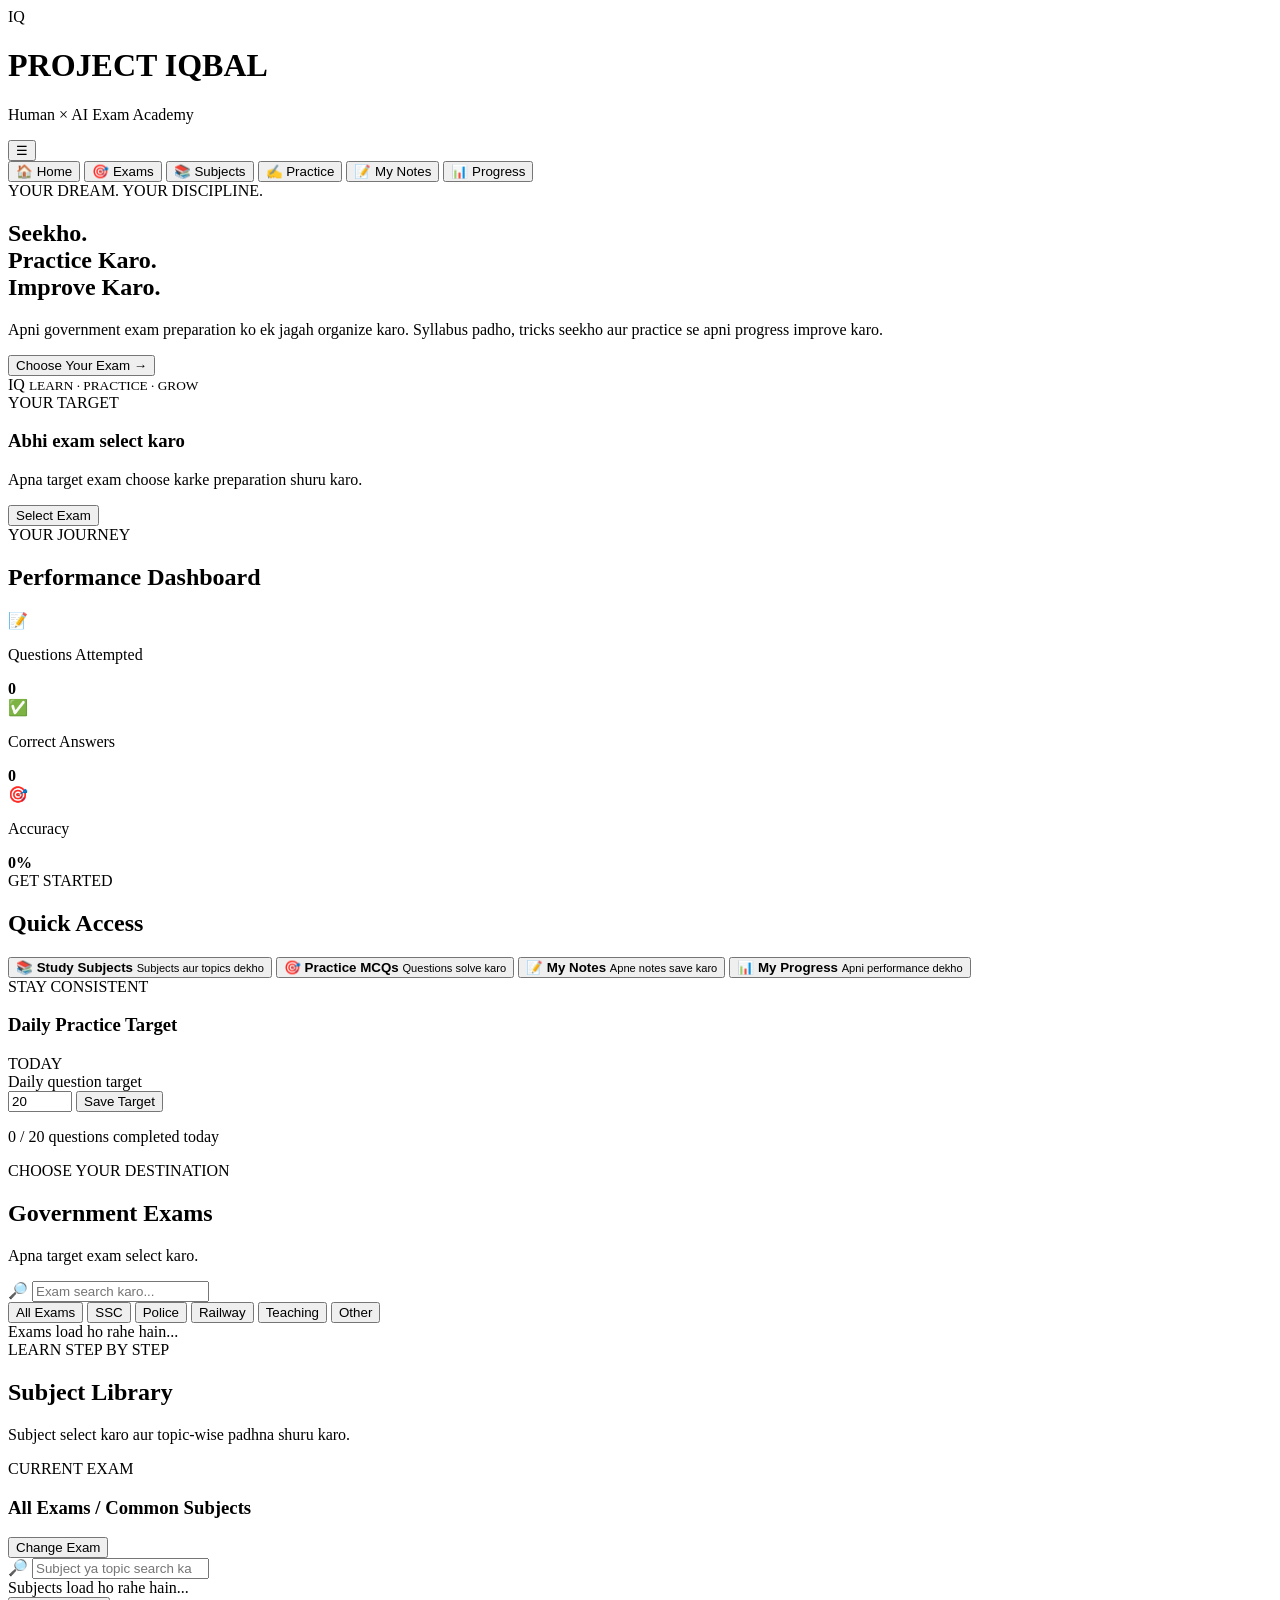
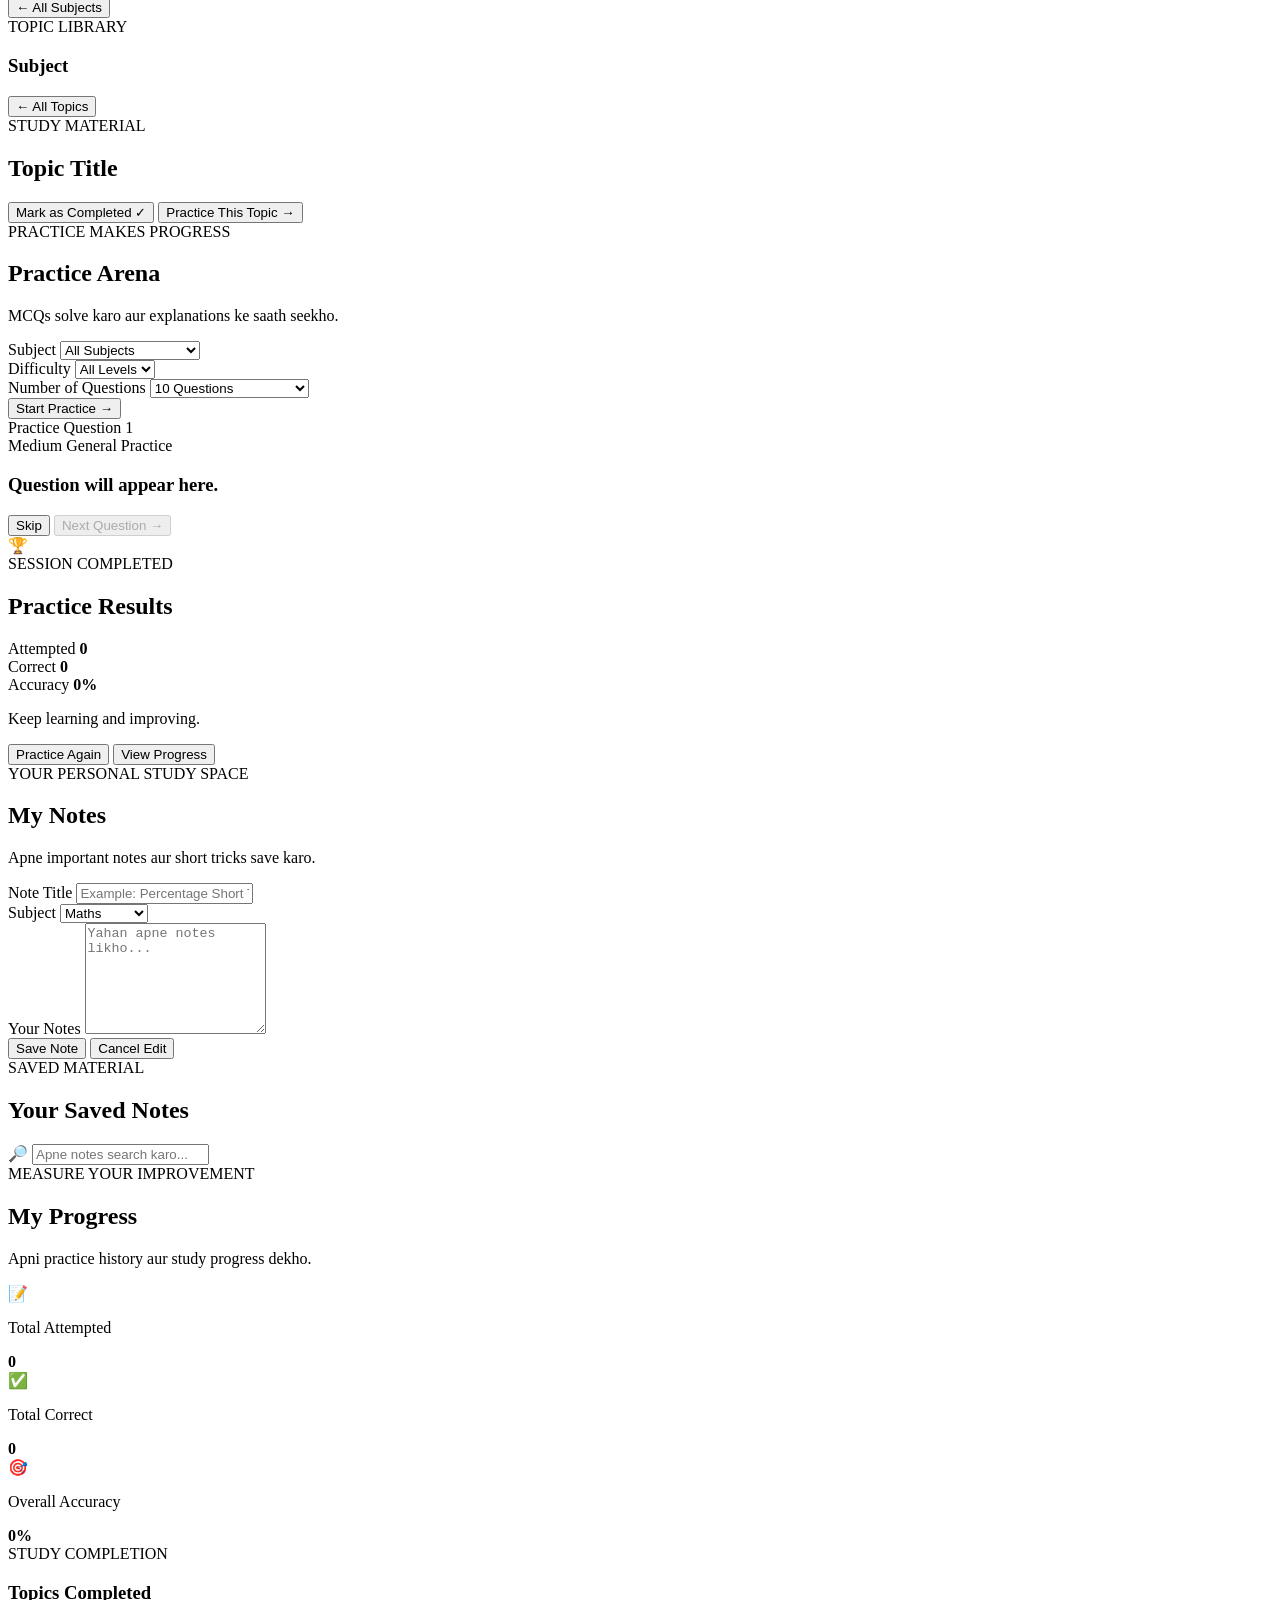
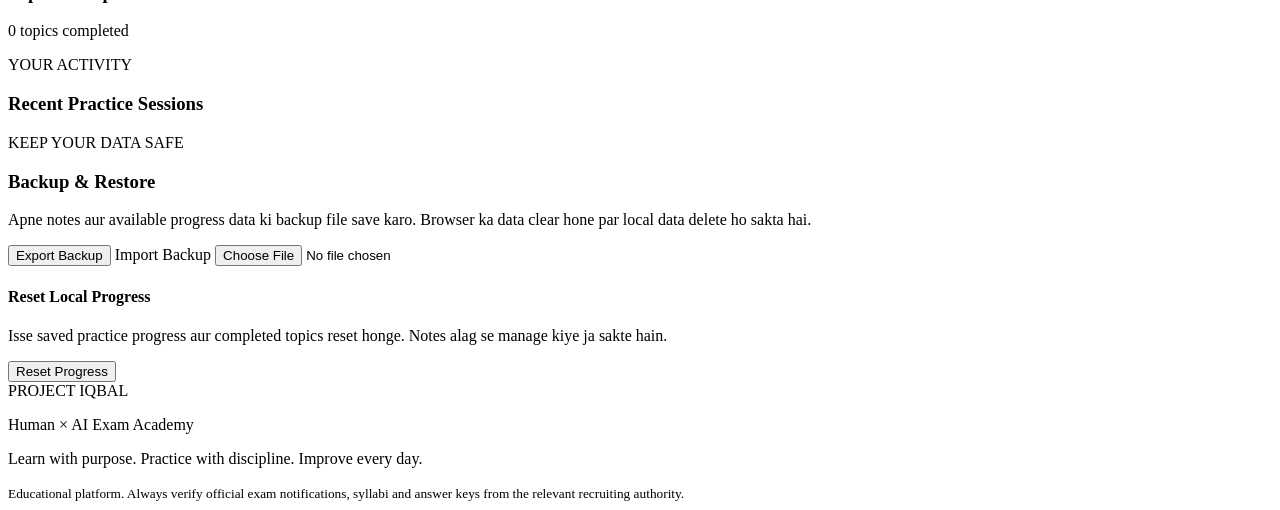
==== commit 6cd91748: "Update Code.html" ====
--- a/Code.html
+++ b/Code.html
@@ -1,472 +1,685 @@
 <!DOCTYPE html>
 <html lang="hi">
 <head>
-<meta charset="UTF-8">
-<meta name="viewport" content="width=device-width, initial-scale=1.0">
-<meta name="theme-color" content="#101827">
-<title>PROJECT IQBAL | Human × AI Exam Academy</title>
-
-<style>
-:root{
-  --bg:#0b1120;
-  --panel:#151f32;
-  --panel2:#1c2940;
-  --text:#f4f7ff;
-  --muted:#a9b6cc;
-  --accent:#65e6b4;
-  --blue:#7ba7ff;
-  --border:#2c3a53;
-  --danger:#ff7d8b;
-}
-*{box-sizing:border-box}
-body{
-  margin:0;background:var(--bg);color:var(--text);
-  font-family:Arial,"Noto Sans Devanagari",sans-serif;
-  line-height:1.6
-}
-button,input,select,textarea{font:inherit}
-button{cursor:pointer}
-header{
-  padding:20px 16px;
-  background:linear-gradient(135deg,#142743,#123a43);
-  border-bottom:1px solid var(--border)
-}
-.header-inner{max-width:1200px;margin:auto}
-.brand{font-size:25px;font-weight:900}
-.brand span{color:var(--accent)}
-.subtitle{color:var(--muted);font-size:14px}
-nav{
-  display:flex;gap:8px;overflow-x:auto;padding:12px;
-  background:#101827;border-bottom:1px solid var(--border);
-  position:sticky;top:0;z-index:5
-}
-nav button{
-  flex-shrink:0;background:var(--panel);color:var(--text);
-  border:1px solid var(--border);border-radius:10px;padding:9px 13px
-}
-nav button.active,nav button:hover{
-  background:var(--accent);color:#071c17
-}
-main{max-width:1200px;margin:auto;padding:18px}
-h1,h2,h3{line-height:1.3}
-h1{font-size:clamp(25px,4vw,40px)}
-h2{font-size:23px}
-.muted{color:var(--muted)}
-.hero{
-  padding:26px;border-radius:20px;
-  background:linear-gradient(135deg,#1b2b46,#123a43);
-  border:1px solid var(--border);margin-bottom:20px
-}
-.hero p{max-width:700px;color:#d4deee}
-.actions{display:flex;gap:10px;flex-wrap:wrap}
-.btn{
-  padding:10px 15px;border-radius:10px;border:0;
-  font-weight:bold;background:var(--accent);color:#062018;
-  margin:4px 2px
-}
-.btn.secondary{
-  background:var(--panel2);color:var(--text);
-  border:1px solid var(--border)
-}
-.btn.danger{background:#592a36;color:white}
-.grid{
-  display:grid;grid-template-columns:repeat(auto-fit,minmax(220px,1fr));
-  gap:14px
-}
-.card{
-  background:var(--panel);border:1px solid var(--border);
-  border-radius:15px;padding:17px;margin-bottom:12px
-}
-.card h3{margin-top:0}
-.exam-card,.subject-card{transition:.15s}
-.exam-card:hover,.subject-card:hover{
-  border-color:var(--accent);transform:translateY(-2px)
-}
-input,select,textarea{
-  width:100%;padding:12px;border-radius:10px;
-  border:1px solid var(--border);background:#0f192a;
-  color:var(--text);margin:5px 0 12px
-}
-label{display:block;font-weight:bold;font-size:14px}
-.section{display:none}
-.section.active{display:block}
-.stat{
-  padding:16px;background:var(--panel);
-  border:1px solid var(--border);border-radius:14px
-}
-.stat strong{font-size:27px;color:var(--accent);display:block}
-.progress-track{
-  height:10px;background:#26334a;border-radius:20px;overflow:hidden
-}
-.progress-fill{height:100%;width:0;background:var(--accent)}
-.option{
-  display:block;width:100%;text-align:left;margin:9px 0;
-  padding:12px;background:var(--panel2);color:var(--text);
-  border:1px solid var(--border);border-radius:10px
-}
-.option:hover{border-color:var(--blue)}
-.option.correct{border-color:var(--accent);background:#153b35}
-.option.wrong{border-color:var(--danger);background:#442630}
-#feedback{margin-top:12px;font-weight:bold}
-.note{white-space:pre-wrap;color:#e0e8f6}
-.small{font-size:13px}
-footer{
-  max-width:1200px;margin:auto;padding:24px 18px;
-  color:var(--muted);border-top:1px solid var(--border)
-}
-.notice{
-  border-left:4px solid var(--blue);padding:12px;
-  background:var(--panel);border-radius:8px
-}
-.topic-button{text-align:left;width:100%;margin:4px 0}
-@media(max-width:600px){
-  main{padding:12px}
-  .hero{padding:19px}
-  .brand{font-size:21px}
-}
-</style>
+  <meta charset="UTF-8">
+  <meta name="viewport" content="width=device-width, initial-scale=1.0">
+  <meta name="theme-color" content="#101827">
+
+  <title>PROJECT IQBAL | Human × AI Exam Academy</title>
+
+  <meta name="description"
+    content="PROJECT IQBAL — Government exam preparation, syllabus, short tricks, PYQs and practice sets.">
+
+  <link rel="stylesheet" href="style.css">
 </head>
 
 <body>
-<header>
-  <div class="header-inner">
-    <div class="brand">PROJECT <span>IQBAL</span></div>
-    <div class="subtitle">HUMAN × AI EXAM ACADEMY · Seekho · Practice Karo · Improve Karo</div>
-  </div>
-</header>
-
-<nav id="navigation">
-  <button class="active" data-page="home">🏠 Home</button>
-  <button data-page="exams">🎯 Exams</button>
-  <button data-page="subjects">📚 Subjects</button>
-  <button data-page="practice">📝 Practice</button>
-  <button data-page="notes">📖 My Notes</button>
-  <button data-page="progress">📈 Progress</button>
-</nav>
-
-<main>
-
-<section id="home" class="section active">
-  <div class="hero">
-    <h1>Apni taiyari ko do ek nayi direction! 🚀</h1>
-    <p>Government exams ki taiyari ek jagah. Apna exam chuno, subject padho, questions solve karo aur progress track karo.</p>
-    <div class="actions">
-      <button class="btn" onclick="showPage('exams')">Apna Exam Chuno</button>
-      <button class="btn secondary" onclick="showPage('practice')">Practice Shuru Karo</button>
+
+  <!-- ========== HEADER ========== -->
+  <header class="topbar">
+    <div class="brand">
+      <div class="brand-logo">IQ</div>
+
+      <div class="brand-text">
+        <h1>PROJECT IQBAL</h1>
+        <p>Human × AI Exam Academy</p>
+      </div>
     </div>
-  </div>
-
-  <h2>📊 Tumhari Study Dashboard</h2>
-  <div class="grid">
-    <div class="stat"><strong id="homeAnswered">0</strong>Questions Attempted</div>
-    <div class="stat"><strong id="homeCorrect">0</strong>Correct Answers</div>
-    <div class="stat"><strong id="homeAccuracy">0%</strong>Accuracy</div>
-  </div>
-
-  <h2>🎯 Selected Exam</h2>
-  <div id="homeSelectedExam" class="card"></div>
-
-  <h2>🔥 Popular Exam Rooms</h2>
-  <div id="homeExams" class="grid"></div>
-
-  <div class="notice">
-    <b>Yaad rakho:</b> Regular practice aur revision preparation ko strong banate hain.
-  </div>
-</section>
-
-<section id="exams" class="section">
-  <h1>🎯 Exam Selection</h1>
-  <p class="muted">Apna target exam select karo.</p>
-  <input id="examSearch" placeholder="Exam search karo..." oninput="renderExams()">
-  <div id="examList" class="grid"></div>
-  <div id="selectedExam" class="card" style="margin-top:18px"></div>
-</section>
-
-<section id="subjects" class="section">
-  <h1>📚 Subject Library</h1>
-  <p class="muted">Subject chuno aur topic-wise study karo.</p>
-  <input id="subjectSearch" placeholder="Subject search karo..." oninput="renderSubjects()">
-  <div id="subjectList" class="grid"></div>
-  <div id="subjectDetail" style="margin-top:18px"></div>
-</section>
-
-<section id="practice" class="section">
-  <h1>📝 Practice Arena</h1>
-  <div class="grid">
-    <div>
-      <label for="practiceSubject">Subject</label>
-      <select id="practiceSubject">
-        <option value="All">All Subjects</option>
-        <option value="Maths">Maths</option>
-        <option value="Reasoning">Reasoning</option>
-        <option value="Polity">Polity</option>
-        <option value="History">History</option>
-        <option value="Science">Science</option>
-        <option value="Geography">Geography</option>
-        <option value="Computer">Computer</option>
-        <option value="English">English</option>
-        <option value="Hindi">Hindi</option>
-      </select>
+
+    <button
+      type="button"
+      id="menuToggle"
+      class="menu-toggle"
+      aria-label="Open navigation"
+      aria-expanded="false">
+      ☰
+    </button>
+  </header>
+
+
+  <!-- ========== NAVIGATION ========== -->
+  <nav id="mainNav" class="navigation">
+    <button class="nav-btn active" data-page="home">🏠 Home</button>
+    <button class="nav-btn" data-page="exams">🎯 Exams</button>
+    <button class="nav-btn" data-page="subjects">📚 Subjects</button>
+    <button class="nav-btn" data-page="practice">✍️ Practice</button>
+    <button class="nav-btn" data-page="notes">📝 My Notes</button>
+    <button class="nav-btn" data-page="progress">📊 Progress</button>
+  </nav>
+
+
+  <!-- ========== MAIN CONTENT ========== -->
+  <main class="container">
+
+    <!-- HOME PAGE -->
+    <section id="page-home" class="page active">
+
+      <div class="hero">
+        <div class="hero-content">
+          <span class="eyebrow">YOUR DREAM. YOUR DISCIPLINE.</span>
+
+          <h2>
+            Seekho.<br>
+            Practice Karo.<br>
+            <span class="accent-text">Improve Karo.</span>
+          </h2>
+
+          <p>
+            Apni government exam preparation ko ek jagah organize karo.
+            Syllabus padho, tricks seekho aur practice se apni progress
+            improve karo.
+          </p>
+
+          <button class="primary-btn" data-page="exams">
+            Choose Your Exam →
+          </button>
+        </div>
+
+        <div class="hero-symbol" aria-hidden="true">
+          <div class="symbol-circle">
+            <span>IQ</span>
+            <small>LEARN · PRACTICE · GROW</small>
+          </div>
+        </div>
+      </div>
+
+
+      <!-- SELECTED EXAM -->
+      <div class="panel selected-exam-panel">
+        <div>
+          <span class="eyebrow">YOUR TARGET</span>
+          <h3 id="selectedExamName">Abhi exam select karo</h3>
+          <p id="selectedExamDescription">
+            Apna target exam choose karke preparation shuru karo.
+          </p>
+        </div>
+
+        <button class="secondary-btn" data-page="exams">
+          Select Exam
+        </button>
+      </div>
+
+
+      <!-- STATS -->
+      <div class="section-heading">
+        <div>
+          <span class="eyebrow">YOUR JOURNEY</span>
+          <h2>Performance Dashboard</h2>
+        </div>
+      </div>
+
+      <div class="stats-grid">
+
+        <article class="stat-card">
+          <span class="stat-icon">📝</span>
+          <p>Questions Attempted</p>
+          <strong id="homeAttempted">0</strong>
+        </article>
+
+        <article class="stat-card">
+          <span class="stat-icon">✅</span>
+          <p>Correct Answers</p>
+          <strong id="homeCorrect">0</strong>
+        </article>
+
+        <article class="stat-card">
+          <span class="stat-icon">🎯</span>
+          <p>Accuracy</p>
+          <strong id="homeAccuracy">0%</strong>
+        </article>
+
+      </div>
+
+
+      <!-- QUICK ACCESS -->
+      <div class="section-heading">
+        <div>
+          <span class="eyebrow">GET STARTED</span>
+          <h2>Quick Access</h2>
+        </div>
+      </div>
+
+      <div class="quick-grid">
+
+        <button class="quick-card" data-page="subjects">
+          <span>📚</span>
+          <strong>Study Subjects</strong>
+          <small>Subjects aur topics dekho</small>
+        </button>
+
+        <button class="quick-card" data-page="practice">
+          <span>🎯</span>
+          <strong>Practice MCQs</strong>
+          <small>Questions solve karo</small>
+        </button>
+
+        <button class="quick-card" data-page="notes">
+          <span>📝</span>
+          <strong>My Notes</strong>
+          <small>Apne notes save karo</small>
+        </button>
+
+        <button class="quick-card" data-page="progress">
+          <span>📊</span>
+          <strong>My Progress</strong>
+          <small>Apni performance dekho</small>
+        </button>
+
+      </div>
+
+
+      <!-- DAILY TARGET -->
+      <div class="panel daily-panel">
+        <div class="daily-heading">
+          <div>
+            <span class="eyebrow">STAY CONSISTENT</span>
+            <h3>Daily Practice Target</h3>
+          </div>
+
+          <span class="target-badge">TODAY</span>
+        </div>
+
+        <label for="dailyTarget">Daily question target</label>
+
+        <div class="target-controls">
+          <input
+            id="dailyTarget"
+            type="number"
+            min="1"
+            max="1000"
+            value="20"
+            inputmode="numeric">
+
+          <button id="saveTargetBtn" class="secondary-btn">
+            Save Target
+          </button>
+        </div>
+
+        <div class="progress-track">
+          <div id="dailyProgressBar" class="progress-fill"></div>
+        </div>
+
+        <p id="dailyProgressText">0 / 20 questions completed today</p>
+      </div>
+
+    </section>
+
+
+    <!-- EXAMS PAGE -->
+    <section id="page-exams" class="page">
+
+      <div class="page-heading">
+        <span class="eyebrow">CHOOSE YOUR DESTINATION</span>
+        <h2>Government Exams</h2>
+        <p>Apna target exam select karo.</p>
+      </div>
+
+      <div class="search-box">
+        <span>🔎</span>
+        <input
+          type="search"
+          id="examSearch"
+          placeholder="Exam search karo..."
+          autocomplete="off">
+      </div>
+
+      <div id="examCategories" class="filter-row">
+        <button class="filter-btn active" data-category="All">All Exams</button>
+        <button class="filter-btn" data-category="SSC">SSC</button>
+        <button class="filter-btn" data-category="Police">Police</button>
+        <button class="filter-btn" data-category="Railway">Railway</button>
+        <button class="filter-btn" data-category="Teaching">Teaching</button>
+        <button class="filter-btn" data-category="Other">Other</button>
+      </div>
+
+      <div id="examGrid" class="exam-grid">
+        <div class="loading-card">Exams load ho rahe hain...</div>
+      </div>
+
+    </section>
+
+
+    <!-- SUBJECTS PAGE -->
+    <section id="page-subjects" class="page">
+
+      <div class="page-heading">
+        <span class="eyebrow">LEARN STEP BY STEP</span>
+        <h2>Subject Library</h2>
+        <p>Subject select karo aur topic-wise padhna shuru karo.</p>
+      </div>
+
+      <div class="panel selected-exam-panel compact-panel">
+        <div>
+          <span class="eyebrow">CURRENT EXAM</span>
+          <h3 id="subjectsExamName">All Exams / Common Subjects</h3>
+        </div>
+
+        <button class="secondary-btn" data-page="exams">
+          Change Exam
+        </button>
+      </div>
+
+      <div class="search-box">
+        <span>🔎</span>
+        <input
+          type="search"
+          id="subjectSearch"
+          placeholder="Subject ya topic search karo..."
+          autocomplete="off">
+      </div>
+
+      <div id="subjectGrid" class="subject-grid">
+        <div class="loading-card">Subjects load ho rahe hain...</div>
+      </div>
+
+      <div id="topicArea" class="topic-area hidden">
+
+        <div class="topic-header">
+          <button id="backToSubjects" class="secondary-btn">
+            ← All Subjects
+          </button>
+
+          <div>
+            <span class="eyebrow">TOPIC LIBRARY</span>
+            <h3 id="currentSubjectTitle">Subject</h3>
+          </div>
+        </div>
+
+        <div id="topicList" class="topic-list"></div>
+
+      </div>
+
+      <article id="lessonArea" class="panel lesson-area hidden">
+
+        <button id="backToTopics" class="secondary-btn">
+          ← All Topics
+        </button>
+
+        <div class="lesson-content">
+          <span class="eyebrow">STUDY MATERIAL</span>
+          <h2 id="lessonTitle">Topic Title</h2>
+
+          <div id="lessonBody" class="lesson-body"></div>
+
+          <div class="lesson-actions">
+            <button id="markLessonBtn" class="primary-btn">
+              Mark as Completed ✓
+            </button>
+
+            <button id="practiceTopicBtn" class="secondary-btn">
+              Practice This Topic →
+            </button>
+          </div>
+        </div>
+
+      </article>
+
+    </section>
+
+
+    <!-- PRACTICE PAGE -->
+    <section id="page-practice" class="page">
+
+      <div class="page-heading">
+        <span class="eyebrow">PRACTICE MAKES PROGRESS</span>
+        <h2>Practice Arena</h2>
+        <p>MCQs solve karo aur explanations ke saath seekho.</p>
+      </div>
+
+      <div class="panel practice-settings">
+
+        <div class="form-group">
+          <label for="practiceSubject">Subject</label>
+
+          <select id="practiceSubject">
+            <option value="All">All Subjects</option>
+            <option value="Maths">Maths</option>
+            <option value="Reasoning">Reasoning</option>
+            <option value="Polity">Polity</option>
+            <option value="History">History</option>
+            <option value="Geography">Geography</option>
+            <option value="Science">Science</option>
+            <option value="Economy">Economy</option>
+            <option value="Hindi">Hindi</option>
+            <option value="English">English</option>
+            <option value="Computer">Computer</option>
+            <option value="GK">General Knowledge</option>
+          </select>
+        </div>
+
+        <div class="form-group">
+          <label for="practiceDifficulty">Difficulty</label>
+
+          <select id="practiceDifficulty">
+            <option value="All">All Levels</option>
+            <option value="Easy">Easy</option>
+            <option value="Medium">Medium</option>
+            <option value="Hard">Hard</option>
+          </select>
+        </div>
+
+        <div class="form-group">
+          <label for="practiceCount">Number of Questions</label>
+
+          <select id="practiceCount">
+            <option value="10">10 Questions</option>
+            <option value="20">20 Questions</option>
+            <option value="50">50 Questions</option>
+            <option value="All">All Available Questions</option>
+          </select>
+        </div>
+
+        <button id="startPracticeBtn" class="primary-btn full-width">
+          Start Practice →
+        </button>
+
+      </div>
+
+
+      <!-- QUIZ -->
+      <div id="quizArea" class="quiz-area hidden">
+
+        <div class="quiz-topline">
+          <span id="quizSubjectLabel">Practice</span>
+          <span id="quizQuestionCounter">Question 1</span>
+        </div>
+
+        <div class="progress-track">
+          <div id="quizProgressBar" class="progress-fill"></div>
+        </div>
+
+        <article class="panel question-card">
+
+          <div class="question-meta">
+            <span id="questionDifficulty" class="difficulty-badge">Medium</span>
+            <span id="questionExamLabel">General Practice</span>
+          </div>
+
+          <h3 id="questionText">Question will appear here.</h3>
+
+          <div id="questionOptions" class="options-list"></div>
+
+          <div id="answerFeedback" class="answer-feedback hidden"></div>
+
+          <div class="quiz-actions">
+            <button id="skipQuestionBtn" class="secondary-btn">
+              Skip
+            </button>
+
+            <button id="nextQuestionBtn" class="primary-btn" disabled>
+              Next Question →
+            </button>
+          </div>
+
+        </article>
+
+      </div>
+
+
+      <!-- RESULTS -->
+      <div id="quizResults" class="panel quiz-results hidden">
+
+        <div class="result-icon">🏆</div>
+
+        <span class="eyebrow">SESSION COMPLETED</span>
+
+        <h2>Practice Results</h2>
+
+        <div class="result-grid">
+
+          <div class="result-stat">
+            <span>Attempted</span>
+            <strong id="resultAttempted">0</strong>
+          </div>
+
+          <div class="result-stat">
+            <span>Correct</span>
+            <strong id="resultCorrect">0</strong>
+          </div>
+
+          <div class="result-stat">
+            <span>Accuracy</span>
+            <strong id="resultAccuracy">0%</strong>
+          </div>
+
+        </div>
+
+        <p id="resultMessage">Keep learning and improving.</p>
+
+        <button id="restartPracticeBtn" class="primary-btn">
+          Practice Again
+        </button>
+
+        <button class="secondary-btn" data-page="progress">
+          View Progress
+        </button>
+
+      </div>
+
+    </section>
+
+
+    <!-- NOTES PAGE -->
+    <section id="page-notes" class="page">
+
+      <div class="page-heading">
+        <span class="eyebrow">YOUR PERSONAL STUDY SPACE</span>
+        <h2>My Notes</h2>
+        <p>Apne important notes aur short tricks save karo.</p>
+      </div>
+
+      <form id="noteForm" class="panel note-form">
+
+        <input type="hidden" id="noteId">
+
+        <div class="form-group">
+          <label for="noteTitle">Note Title</label>
+
+          <input
+            type="text"
+            id="noteTitle"
+            placeholder="Example: Percentage Short Tricks"
+            maxlength="150"
+            required>
+        </div>
+
+        <div class="form-group">
+          <label for="noteSubject">Subject</label>
+
+          <select id="noteSubject">
+            <option value="Maths">Maths</option>
+            <option value="Reasoning">Reasoning</option>
+            <option value="History">History</option>
+            <option value="Geography">Geography</option>
+            <option value="Polity">Polity</option>
+            <option value="Science">Science</option>
+            <option value="Economy">Economy</option>
+            <option value="Hindi">Hindi</option>
+            <option value="English">English</option>
+            <option value="Other">Other</option>
+          </select>
+        </div>
+
+        <div class="form-group">
+          <label for="noteContent">Your Notes</label>
+
+          <textarea
+            id="noteContent"
+            rows="7"
+            placeholder="Yahan apne notes likho..."
+            maxlength="50000"
+            required></textarea>
+        </div>
+
+        <div class="button-row">
+          <button type="submit" id="saveNoteBtn" class="primary-btn">
+            Save Note
+          </button>
+
+          <button type="button" id="cancelEditBtn" class="secondary-btn hidden">
+            Cancel Edit
+          </button>
+        </div>
+
+      </form>
+
+
+      <div class="section-heading">
+        <div>
+          <span class="eyebrow">SAVED MATERIAL</span>
+          <h2>Your Saved Notes</h2>
+        </div>
+      </div>
+
+      <div class="search-box">
+        <span>🔎</span>
+        <input
+          type="search"
+          id="noteSearch"
+          placeholder="Apne notes search karo..."
+          autocomplete="off">
+      </div>
+
+      <div id="notesList" class="notes-grid"></div>
+
+    </section>
+
+
+    <!-- PROGRESS PAGE -->
+    <section id="page-progress" class="page">
+
+      <div class="page-heading">
+        <span class="eyebrow">MEASURE YOUR IMPROVEMENT</span>
+        <h2>My Progress</h2>
+        <p>Apni practice history aur study progress dekho.</p>
+      </div>
+
+      <div class="stats-grid">
+
+        <article class="stat-card">
+          <span class="stat-icon">📝</span>
+          <p>Total Attempted</p>
+          <strong id="progressAttempted">0</strong>
+        </article>
+
+        <article class="stat-card">
+          <span class="stat-icon">✅</span>
+          <p>Total Correct</p>
+          <strong id="progressCorrect">0</strong>
+        </article>
+
+        <article class="stat-card">
+          <span class="stat-icon">🎯</span>
+          <p>Overall Accuracy</p>
+          <strong id="progressAccuracy">0%</strong>
+        </article>
+
+      </div>
+
+
+      <div class="panel progress-panel">
+        <span class="eyebrow">STUDY COMPLETION</span>
+        <h3>Topics Completed</h3>
+
+        <div class="progress-track">
+          <div id="topicProgressBar" class="progress-fill"></div>
+        </div>
+
+        <p id="topicProgressText">0 topics completed</p>
+      </div>
+
+
+      <div class="panel history-panel">
+        <div class="section-heading">
+          <div>
+            <span class="eyebrow">YOUR ACTIVITY</span>
+            <h3>Recent Practice Sessions</h3>
+          </div>
+        </div>
+
+        <div id="practiceHistory"></div>
+      </div>
+
+
+      <div class="panel backup-panel">
+        <span class="eyebrow">KEEP YOUR DATA SAFE</span>
+        <h3>Backup & Restore</h3>
+
+        <p>
+          Apne notes aur available progress data ki backup file save karo.
+          Browser ka data clear hone par local data delete ho sakta hai.
+        </p>
+
+        <div class="button-row">
+          <button id="exportDataBtn" class="primary-btn">
+            Export Backup
+          </button>
+
+          <label for="importDataFile" class="secondary-btn file-label">
+            Import Backup
+          </label>
+
+          <input
+            type="file"
+            id="importDataFile"
+            accept=".json,application/json"
+            class="hidden">
+        </div>
+
+        <div class="danger-zone">
+          <h4>Reset Local Progress</h4>
+
+          <p>
+            Isse saved practice progress aur completed topics reset honge.
+            Notes alag se manage kiye ja sakte hain.
+          </p>
+
+          <button id="resetProgressBtn" class="danger-btn">
+            Reset Progress
+          </button>
+        </div>
+
+      </div>
+
+    </section>
+
+
+    <!-- NOTIFICATION -->
+    <div
+      id="toast"
+      class="toast"
+      role="status"
+      aria-live="polite">
     </div>
-    <div>
-      <label for="questionCount">Questions</label>
-      <select id="questionCount">
-        <option value="10">10 Questions</option>
-        <option value="20">20 Questions</option>
-        <option value="50">50 Questions</option>
-        <option value="all">All Available Questions</option>
-      </select>
-    </div>
-  </div>
-
-  <div class="actions">
-    <button class="btn" onclick="startPractice()">Start Practice</button>
-    <button class="btn secondary" onclick="resetPractice()">Reset</button>
-  </div>
-
-  <div id="quiz" class="card" style="margin-top:18px">
-    Practice shuru karne ke liye Start Practice dabao.
-  </div>
-</section>
-
-<section id="notes" class="section">
-  <h1>📖 My Notes</h1>
-  <p class="muted">Notes isi browser mein save honge.</p>
-
-  <label for="noteTitle">Note ka title</label>
-  <input id="noteTitle" placeholder="Jaise: Fundamental Rights">
-
-  <label for="noteBody">Notes</label>
-  <textarea id="noteBody" rows="7" placeholder="Apne notes yahan likho..."></textarea>
-
-  <button class="btn" onclick="saveNote()">Save Note</button>
-  <div id="notesList" class="grid" style="margin-top:18px"></div>
-</section>
-
-<section id="progress" class="section">
-  <h1>📈 My Progress</h1>
-
-  <div class="grid">
-    <div class="stat"><strong id="pAttempted">0</strong>Total Attempted</div>
-    <div class="stat"><strong id="pCorrect">0</strong>Correct</div>
-    <div class="stat"><strong id="pWrong">0</strong>Incorrect</div>
-    <div class="stat"><strong id="pAccuracy">0%</strong>Accuracy</div>
-  </div>
-
-  <h2>Accuracy</h2>
-  <div class="progress-track"><div id="accuracyBar" class="progress-fill"></div></div>
-
-  <h2>Recent Activity</h2>
-  <div id="activity" class="card">Abhi practice history nahi hai.</div>
-
-  <button class="btn secondary" onclick="exportProgress()">Download Progress Backup</button>
-  <button class="btn secondary" onclick="importProgress()">Import Backup</button>
-  <input id="importFile" type="file" accept=".json,application/json" hidden onchange="handleImport(event)">
-  <button class="btn danger" onclick="clearProgress()">Reset Progress</button>
-</section>
-
-</main>
-
-<footer>
-  <b>PROJECT IQBAL</b> · Free learning initiative<br>
-  <span class="small">Official syllabus aur exam notifications ko official website se verify karein. Sample questions ko official PYQs nahi maana jaana chahiye.</span>
-</footer>
-
-<script>
-"use strict";
-
-const EXAMS = [
-{name:"SSC CHSL",category:"SSC",subjects:["Maths","Reasoning","English","Static GK","Computer"]},
-{name:"SSC CGL",category:"SSC",subjects:["Maths","Reasoning","English","Static GK","Computer"]},
-{name:"SSC MTS",category:"SSC",subjects:["Maths","Reasoning","English","Static GK"]},
-{name:"SSC GD",category:"SSC",subjects:["Maths","Reasoning","Hindi","English","Static GK"]},
-{name:"SSC CPO",category:"SSC",subjects:["Maths","Reasoning","English","Static GK"]},
-{name:"UPSSSC PET",category:"Uttar Pradesh",subjects:["History","Geography","Polity","Economy","Science","Reasoning","Maths","Hindi"]},
-{name:"UP Police Constable",category:"Uttar Pradesh",subjects:["Static GK","Hindi","Maths","Reasoning"]},
-{name:"UP Police SI",category:"Uttar Pradesh",subjects:["Hindi","Polity","Maths","Reasoning"]},
-{name:"Railway NTPC",category:"Railway",subjects:["Maths","Reasoning","Static GK","Science"]},
-{name:"Railway Group D",category:"Railway",subjects:["Maths","Reasoning","Science","Static GK"]},
-{name:"Railway ALP",category:"Railway",subjects:["Maths","Reasoning","Science","Computer"]},
-{name:"IBPS Banking",category:"Banking",subjects:["Maths","Reasoning","English","Economy"]},
-{name:"SBI Clerk",category:"Banking",subjects:["Maths","Reasoning","English","Economy"]},
-{name:"UPPSC PCS",category:"State PCS",subjects:["History","Geography","Polity","Economy","Science","Current Affairs"]},
-{name:"CTET",category:"Teaching",subjects:["Maths","English","Hindi","Science"]},
-{name:"NDA",category:"Defence",subjects:["Maths","English","Static GK","Science"]},
-{name:"CDS",category:"Defence",subjects:["English","Static GK","Maths"]},
-{name:"Other Government Exams",category:"Other",subjects:["Static GK","Maths","Reasoning","English","Hindi"]}
-];
-
-const SUBJECTS = [
-{name:"Maths",icon:"➗",topics:["Number System","Simplification","Percentage","Ratio and Proportion","Average","Profit and Loss","Simple Interest","Compound Interest","Time and Work","Speed Time Distance","Algebra","Geometry","Mensuration","Data Interpretation"]},
-{name:"Reasoning",icon:"🧩",topics:["Number Series","Alphabet Series","Analogy","Classification","Coding-Decoding","Blood Relations","Direction Sense","Ranking","Syllogism","Venn Diagrams","Non-Verbal Reasoning"]},
-{name:"History",icon:"🏛️",topics:["Ancient India","Indus Valley Civilization","Vedic Period","Buddhism and Jainism","Mauryan Empire","Gupta Empire","Medieval India","Delhi Sultanate","Mughal Empire","Modern India","Freedom Movement"]},
-{name:"Geography",icon:"🌍",topics:["Earth and Solar System","Latitude and Longitude","Indian Rivers","Mountains and Plateaus","Climate","Soils","Agriculture","Natural Resources","World Geography"]},
-{name:"Polity",icon:"⚖️",topics:["Constitutional History","Constituent Assembly","Preamble","Fundamental Rights","Fundamental Duties","Directive Principles","President","Prime Minister","Parliament","Supreme Court","Constitutional Amendments","Schedules"]},
-{name:"Economy",icon:"📈",topics:["Basic Economics","GDP","Inflation","Banking","RBI","Budget","Taxation","Poverty and Unemployment","Government Schemes"]},
-{name:"Science",icon:"🔬",topics:["Physics Basics","Motion and Force","Work and Energy","Heat and Light","Chemistry Basics","Acids and Bases","Metals and Non-metals","Cell Biology","Human Body","Nutrition","Environment"]},
-{name:"Computer",icon:"💻",topics:["Computer Fundamentals","Hardware and Software","Input and Output Devices","Memory","Operating Systems","MS Office","Internet","Cyber Safety"]},
-{name:"English",icon:"🔤",topics:["Parts of Speech","Tenses","Articles","Prepositions","Subject-Verb Agreement","Active and Passive Voice","Direct and Indirect Speech","Vocabulary","Reading Comprehension"]},
-{name:"Hindi",icon:"अ",topics:["संज्ञा","सर्वनाम","विशेषण","क्रिया","संधि","समास","उपसर्ग और प्रत्यय","पर्यायवाची","विलोम","मुहावरे","वाक्य शुद्धि"]},
-{name:"Static GK",icon:"📚",topics:["National Symbols","Books and Authors","Awards","Sports","Important Days","Organizations","Dance and Culture"]},
-{name:"Current Affairs",icon:"🗞️",topics:["National News","International News","Economy","Sports","Science and Technology","Government Schemes"]}
-];
-
-const QUESTIONS = [
-{s:"Maths",q:"25% of 240 = ?",o:["40","50","60","80"],a:2,e:"25% = 1/4; 240 ÷ 4 = 60."},
-{s:"Maths",q:"If 3x = 27, then x = ?",o:["6","7","8","9"],a:3,e:"Dono taraf 3 se divide karo: x = 9."},
-{s:"Maths",q:"12 × 15 = ?",o:["160","170","180","190"],a:2,e:"12 × (10 + 5) = 120 + 60 = 180."},
-{s:"Maths",q:"A number ka 10% is 35. Number kya hai?",o:["250","300","350","400"],a:2,e:"35 × 100 ÷ 10 = 350."},
-{s:"Maths",q:"2, 4, 8, 16, ?",o:["18","24","30","32"],a:3,e:"Har baar 2 se multiply ho raha hai."},
-{s:"Reasoning",q:"2, 5, 8, 11, ?",o:["12","13","14","15"],a:2,e:"Har baar +3; answer 14."},
-{s:"Reasoning",q:"A, C, E, G, ?",o:["H","I","J","K"],a:1,e:"Ek letter chhodkar agla letter: I."},
-{s:"Reasoning",q:"Book : Read :: Food : ?",o:["Cook","Eat","Write","Buy"],a:1,e:"Book read karte hain, food eat karte hain."},
-{s:"Polity",q:"Bharat ka Samvidhan kab lagu hua?",o:["15 August 1947","26 January 1950","26 November 1949","2 October 1950"],a:1,e:"Samvidhan 26 January 1950 ko lagu hua."},
-{s:"Polity",q:"Fundamental Rights kis Part mein hain?",o:["Part I","Part II","Part III","Part IV"],a:2,e:"Fundamental Rights Part III mein hain."},
-{s:"History",q:"Maurya Empire ke founder kaun the?",o:["Ashoka","Chandragupta Maurya","Harsha","Samudragupta"],a:1,e:"Chandragupta Maurya ne Maurya Empire ki sthapna ki."},
-{s:"History",q:"Buddhism ke founder kaun maane jaate hain?",o:["Mahavira","Gautama Buddha","Ashoka","Chanakya"],a:1,e:"Gautama Buddha Buddhism ke pramukh pravartak the."},
-{s:"Science",q:"Photosynthesis mein plants kaunsi gas lete hain?",o:["Oxygen","Nitrogen","Carbon dioxide","Hydrogen"],a:2,e:"Plants photosynthesis ke liye carbon dioxide lete hain."},
-{s:"Science",q:"Force ki SI unit kya hai?",o:["Joule","Watt","Newton","Pascal"],a:2,e:"Force ki SI unit Newton hai."},
-{s:"Geography",q:"Bharat ke andar poori tarah bahne wali sabse lambi nadi kaunsi hai?",o:["Ganga","Godavari","Yamuna","Narmada"],a:1,e:"Godavari ko India ki longest river entirely within India maana jaata hai."},
-{s:"Computer",q:"CPU ka full form kya hai?",o:["Central Processing Unit","Computer Personal Unit","Central Program Utility","Control Processing User"],a:0,e:"CPU = Central Processing Unit."},
-{s:"Computer",q:"Keyboard kis type ka device hai?",o:["Output","Input","Storage","Network"],a:1,e:"Keyboard input device hai."},
-{s:"English",q:"Choose the correct article: ___ apple",o:["A","An","Thee","No article"],a:1,e:"Apple ki sound vowel se shuru hoti hai, isliye 'an'."},
-{s:"Hindi",q:"'Sundar' ka vilom kya hai?",o:["Achha","Khoobsurat","Kurup","Komal"],a:2,e:"Sundar ka vilom kurup hai."},
-{s:"Maths",q:"9x² - 12x + 4 ka factorisation kya hai?",o:["(3x+2)²","(3x-2)²","(9x-2)²","(x-2)²"],a:1,e:"9x² - 12x + 4 = (3x - 2)²."}
-];
-
-const STORE = "project_iqbal_v2";
-
-function loadState(){
-  try{
-    const data = JSON.parse(localStorage.getItem(STORE));
-    if(data && typeof data === "object"){
-      return {
-        selectedExam:data.selectedExam || "SSC CHSL",
-        attempted:Array.isArray(data.attempted)?data.attempted:[],
-        notes:Array.isArray(data.notes)?data.notes:[],
-        activity:Array.isArray(data.activity)?data.activity:[]
-      };
-    }
-  }catch(e){}
-  return {selectedExam:"SSC CHSL",attempted:[],notes:[],activity:[]};
-}
-
-let state = loadState();
-let activeQuestions = [];
-let questionIndex = 0;
-let sessionCorrect = 0;
-let answeredThisQuestion = false;
-let currentNoteId = null;
-
-function esc(value){
-  return String(value).replace(/[&<>"']/g,c=>({
-    "&":"&amp;","<":"&lt;",">":"&gt;",'"':"&quot;","'":"&#39;"
-  })[c]);
-}
-
-function saveState(){
-  try{
-    localStorage.setItem(STORE,JSON.stringify(state));
-  }catch(e){
-    alert("Browser storage full ya unavailable hai.");
-  }
-  updateStats();
-}
-
-function showPage(id){
-  document.querySelectorAll(".section").forEach(el=>{
-    el.classList.toggle("active",el.id===id);
-  });
-
-  document.querySelectorAll("nav button").forEach(btn=>{
-    btn.classList.toggle("active",btn.dataset.page===id);
-  });
-
-  if(id==="home")renderHome();
-  if(id==="exams")renderExams();
-  if(id==="subjects")renderSubjects();
-  if(id==="notes")renderNotes();
-  if(id==="progress")renderActivity();
-
-  window.scrollTo({top:0,behavior:"smooth"});
-}
-
-document.querySelectorAll("nav button").forEach(btn=>{
-  btn.addEventListener("click",()=>showPage(btn.dataset.page));
-});
-
-function renderHome(){
-  const box=document.getElementById("homeExams");
-  box.innerHTML=EXAMS.slice(0,6).map(examCard).join("");
-
-  const exam=EXAMS.find(e=>e.name===state.selectedExam);
-  document.getElementById("homeSelectedExam").innerHTML=exam
-    ? `<h3>${esc(exam.name)}</h3><p class="muted">${esc(exam.category)}</p><button class="btn" onclick="showPage('exams')">Change Exam</button>`
-    : "Exam select karo.";
-
-  updateStats();
-}
-
-function examCard(exam){
-  return `<article class="card exam-card">
-    <div class="muted small">${esc(exam.category)}</div>
-    <h3>${esc(exam.name)}</h3>
-    <p class="muted small">${exam.subjects.length} listed subjects</p>
-    <button class="btn secondary" onclick="selectExam('${esc(exam.name)}')">Open Exam</button>
-  </article>`;
-}
-
-function renderExams(){
-  const input=document.getElementById("examSearch");
-  const query=(input.value||"").toLowerCase();
-
-  document.getElementById("examList").innerHTML=
-    EXAMS.filter(e=>(e.name+" "+e.category).toLowerCase().includes(query))
-    .map(examCard).join("") || "<p>Koi exam nahi mila.</p>";
-
-  const selected=EXAMS.find(e=>e.name===state.selectedExam);
-  if(selected)renderSelectedExam(selected);
-}
-
-function selectExam(name){
-  const exam=EXAMS.find(e=>e.name===name);
-  if(!exam)return;
-
-  state.selectedExam=name;
-  saveState();
-  renderSelectedExam(exam);
-  renderHome();
-  showPage("exams");
-}
-
-function renderSelectedExam(exam){
-  document.getElementById("selectedExam").innerHTML=`
-    <h2>🎯 ${esc(exam.name)}</h2>
-    <p class="muted">Subject chuno. Official syllabus ko notification se verify karein.</p>
-    <div class="actions">
-      ${exam.subjects.map(s=>`
-        <button class="btn secondary" onclick="openSubject('${esc(s)}')">${esc(s)}</button>
-      `).join("")}
-    </div>`;
-}
-
-function openSubject(name){
-  showPage("subjects");
-  document.getElementById("subjectSearch").value=name;
-  renderSubjects();
-
-  const found=SUBJECTS.find(s=>s.name.toLowerCase()===name.toLowerCase());
-
-  if(found){
-    renderSubjectDetail(found.name);
-  }else{
-    document.getElementById("subjectDetail").innerHTML=`
-      <div class="card">
-        <h2>${esc(name)}</h2>
-        <p>Is subject ke detailed notes abhi add nahi hue hain.</p>
-      </div>`;
-  }
-}
-
-function renderSubjects(){
-  const query=(document.getEleme
+
+  </main>
+
+
+  <!-- ========== FOOTER ========== -->
+  <footer class="footer">
+    <div class="footer-brand">PROJECT IQBAL</div>
+
+    <p>Human × AI Exam Academy</p>
+
+    <p class="footer-tagline">
+      Learn with purpose. Practice with discipline. Improve every day.
+    </p>
+
+    <small>
+      Educational platform. Always verify official exam notifications,
+      syllabi and answer keys from the relevant recruiting authority.
+    </small>
+  </footer>
+
+
+  <!--
+    IMPORTANT:
+    In the next files, style.css, data.js and script.js will be provided.
+    Keep all files in the same folder.
+  -->
+
+  <script src="data.js"></script>
+  <script src="script.js"></script>
+
+</body>
+</html>
